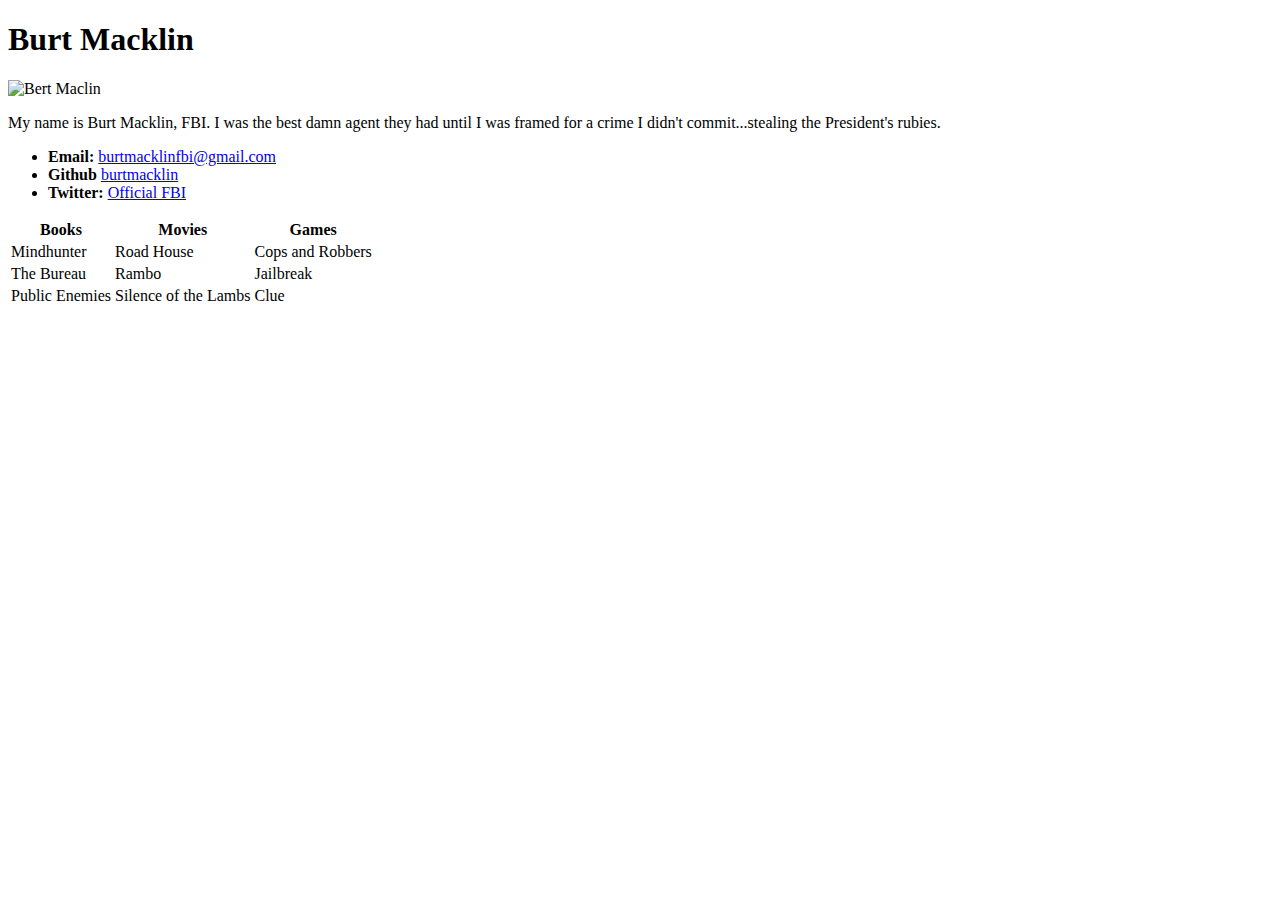
==== index.html @ 8ce60b50 "Create index.html" ====
<!DOCTYPE html>
<html lang="en-us">
<head>
  <meta charset="UTF-8">
  <title>Activity 1: Basic HTML Bio</title>
</head>

<body>

  <h1>Burt Macklin</h1>

  <img src="https://thehill.com/sites/default/files/styles/thumb_small_article/public/blogs/maklinburt05102017youtube.jpg?itok=LLLGOy46" alt="Bert Maclin">

  <p>My name is Burt Macklin, FBI. I was the best damn agent they had until I was framed 
    for a crime I didn't commit...stealing the President's rubies.
  </p>

  <ul>
    <li><b>Email: </b> <a href="#">burtmacklinfbi@gmail.com</a></li>
    <li><strong>Github </strong> <a href="#">burtmacklin</a></li>
    <li><strong>Twitter: </strong> <a href="#">Official FBI</a></li>
  </ul>

  <table>
    <tr>
      <th>Books</th>
      <th>Movies</th>
      <th>Games</th>
    </tr>
    <tr>
      <td>Mindhunter</td>
      <td>Road House</td>
      <td>Cops and Robbers</td>
    </tr>
    <tr>
      <td>The Bureau</td>
      <td>Rambo</td>
      <td>Jailbreak</td>
    </tr>
    <tr>
      <td>Public Enemies</td>
      <td>Silence of the Lambs</td>
      <td>Clue</td>
    </tr>
  </table>

  <br><br><br><br>
  
</body>

</html>
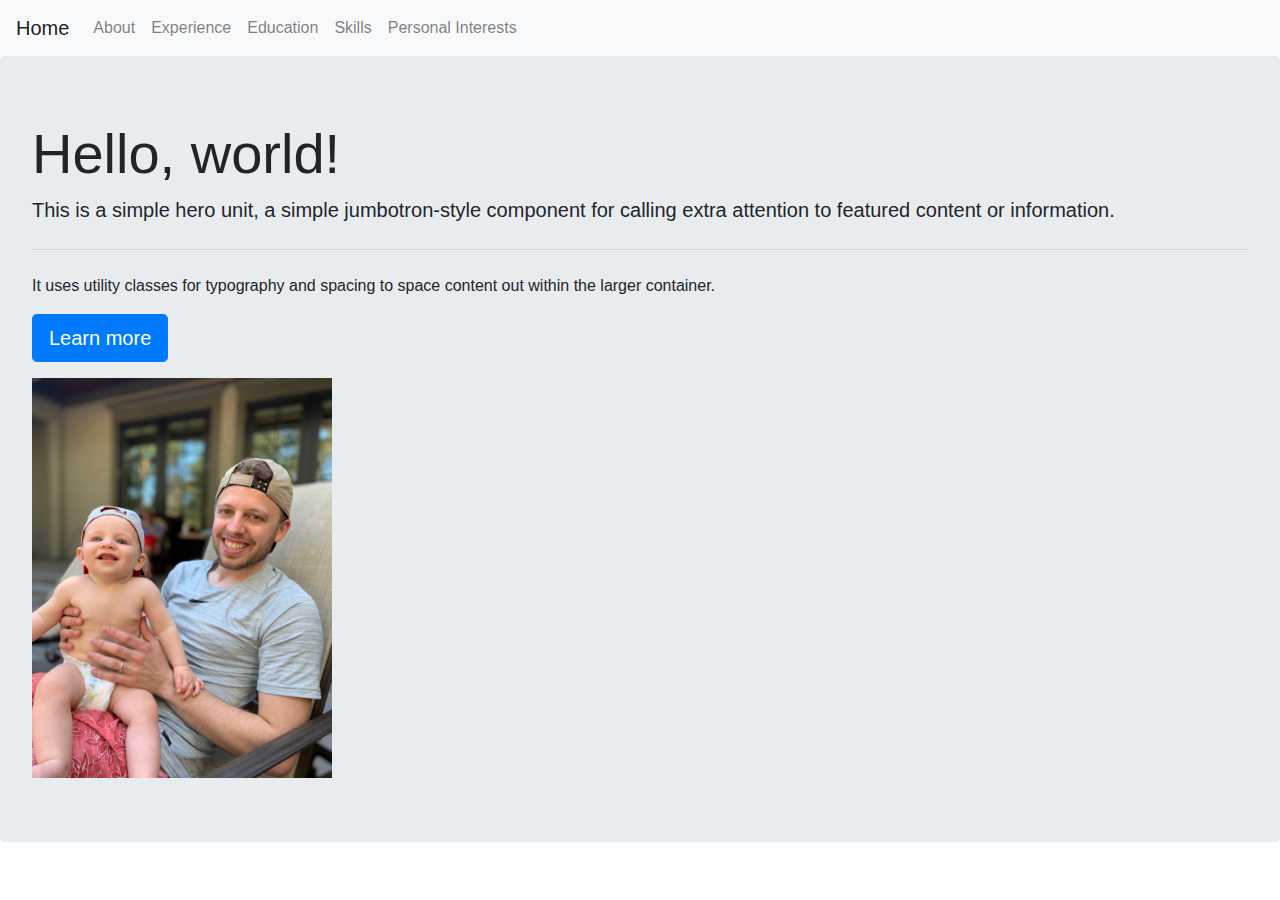
==== commit 2f11c7b1: "Init commit, structural" ====
--- a/index.html
+++ b/index.html
@@ -1,51 +1,57 @@
 <!DOCTYPE html>
-<html lang="en-us">
+<html lang="en">
 <head>
-  <meta charset="UTF-8">
-  <title>Activity 1: Basic HTML Bio</title>
+    <meta charset="UTF-8">
+    <meta name="viewport" content="width=device-width, initial-scale=1.0">
+    <title>Eric Lind</title>
+
+    <!-- Bootstrap CSS -->
+    <link rel="stylesheet" href="https://maxcdn.bootstrapcdn.com/bootstrap/4.0.0/css/bootstrap.min.css" integrity="sha384-Gn5384xqQ1aoWXA+058RXPxPg6fy4IWvTNh0E263XmFcJlSAwiGgFAW/dAiS6JXm" crossorigin="anonymous">
 </head>
+<body>
+    <nav class="navbar navbar-expand-lg navbar-light bg-light">
+        <a class="navbar-brand " href="index.html">Home</a>
+        <button class="navbar-toggler" type="button" data-toggle="collapse" data-target="#navbarNav" aria-controls="navbarNav" aria-expanded="false" aria-label="Toggle navigation">
+            <span class="navbar-toggler-icon"></span>
+        </button>
+        <div class="collapse navbar-collapse" id="navbarNav">
+            <ul class="navbar-nav">
+                <li class="nav-item">
+                    <a class="nav-link" id="about" href="templates/about.html">About</a>
+                </li>
+                <li class="nav-item">
+                    <a class="nav-link" id="experience" href="templates/experience.html">Experience</a>
+                </li>
+                <li class="nav-item">
+                    <a class="nav-link" id="education" href="templates/education.html">Education</a>
+                </li>
+                <li class="nav-item">
+                    <a class="nav-link" id="skills" href="templates/skills.html">Skills</a>
+                </li>
+                <li class="nav-item">
+                    <a class="nav-link" id="personal" href="templates/personal.html">Personal Interests</a>
+                </li>
+            </ul>
+        </div>
+    </nav>
+    
+    <div class="jumbotron">
+        <h1 class="display-4">Hello, world!</h1>
+        <p class="lead">This is a simple hero unit, a simple jumbotron-style component for calling extra attention to featured content or information.</p>
+        <hr class="my-4">
+        <p>It uses utility classes for typography and spacing to space content out within the larger container.</p>
+        <p class="lead">
+          <a class="btn btn-primary btn-lg" href="#" role="button">Learn more</a>
+        </p>
+        <img src="img/father_son_hats.jpeg" width=300 alt="Father Son Backwards Hats">
+    </div>
 
-<body>
+    <!-- Bootstrap JS -->
+    <script src="https://code.jquery.com/jquery-3.2.1.slim.min.js" integrity="sha384-KJ3o2DKtIkvYIK3UENzmM7KCkRr/rE9/Qpg6aAZGJwFDMVNA/GpGFF93hXpG5KkN" crossorigin="anonymous"></script>
+    <script src="https://cdnjs.cloudflare.com/ajax/libs/popper.js/1.12.9/umd/popper.min.js" integrity="sha384-ApNbgh9B+Y1QKtv3Rn7W3mgPxhU9K/ScQsAP7hUibX39j7fakFPskvXusvfa0b4Q" crossorigin="anonymous"></script>
+    <script src="https://maxcdn.bootstrapcdn.com/bootstrap/4.0.0/js/bootstrap.min.js" integrity="sha384-JZR6Spejh4U02d8jOt6vLEHfe/JQGiRRSQQxSfFWpi1MquVdAyjUar5+76PVCmYl" crossorigin="anonymous"></script>
 
-  <h1>Burt Macklin</h1>
-
-  <img src="https://thehill.com/sites/default/files/styles/thumb_small_article/public/blogs/maklinburt05102017youtube.jpg?itok=LLLGOy46" alt="Bert Maclin">
-
-  <p>My name is Burt Macklin, FBI. I was the best damn agent they had until I was framed 
-    for a crime I didn't commit...stealing the President's rubies.
-  </p>
-
-  <ul>
-    <li><b>Email: </b> <a href="#">burtmacklinfbi@gmail.com</a></li>
-    <li><strong>Github </strong> <a href="#">burtmacklin</a></li>
-    <li><strong>Twitter: </strong> <a href="#">Official FBI</a></li>
-  </ul>
-
-  <table>
-    <tr>
-      <th>Books</th>
-      <th>Movies</th>
-      <th>Games</th>
-    </tr>
-    <tr>
-      <td>Mindhunter</td>
-      <td>Road House</td>
-      <td>Cops and Robbers</td>
-    </tr>
-    <tr>
-      <td>The Bureau</td>
-      <td>Rambo</td>
-      <td>Jailbreak</td>
-    </tr>
-    <tr>
-      <td>Public Enemies</td>
-      <td>Silence of the Lambs</td>
-      <td>Clue</td>
-    </tr>
-  </table>
-
-  <br><br><br><br>
-  
+    <!-- Custom JS -->
+    <script src="js/script.js"></script>
 </body>
-
-</html>
+</html>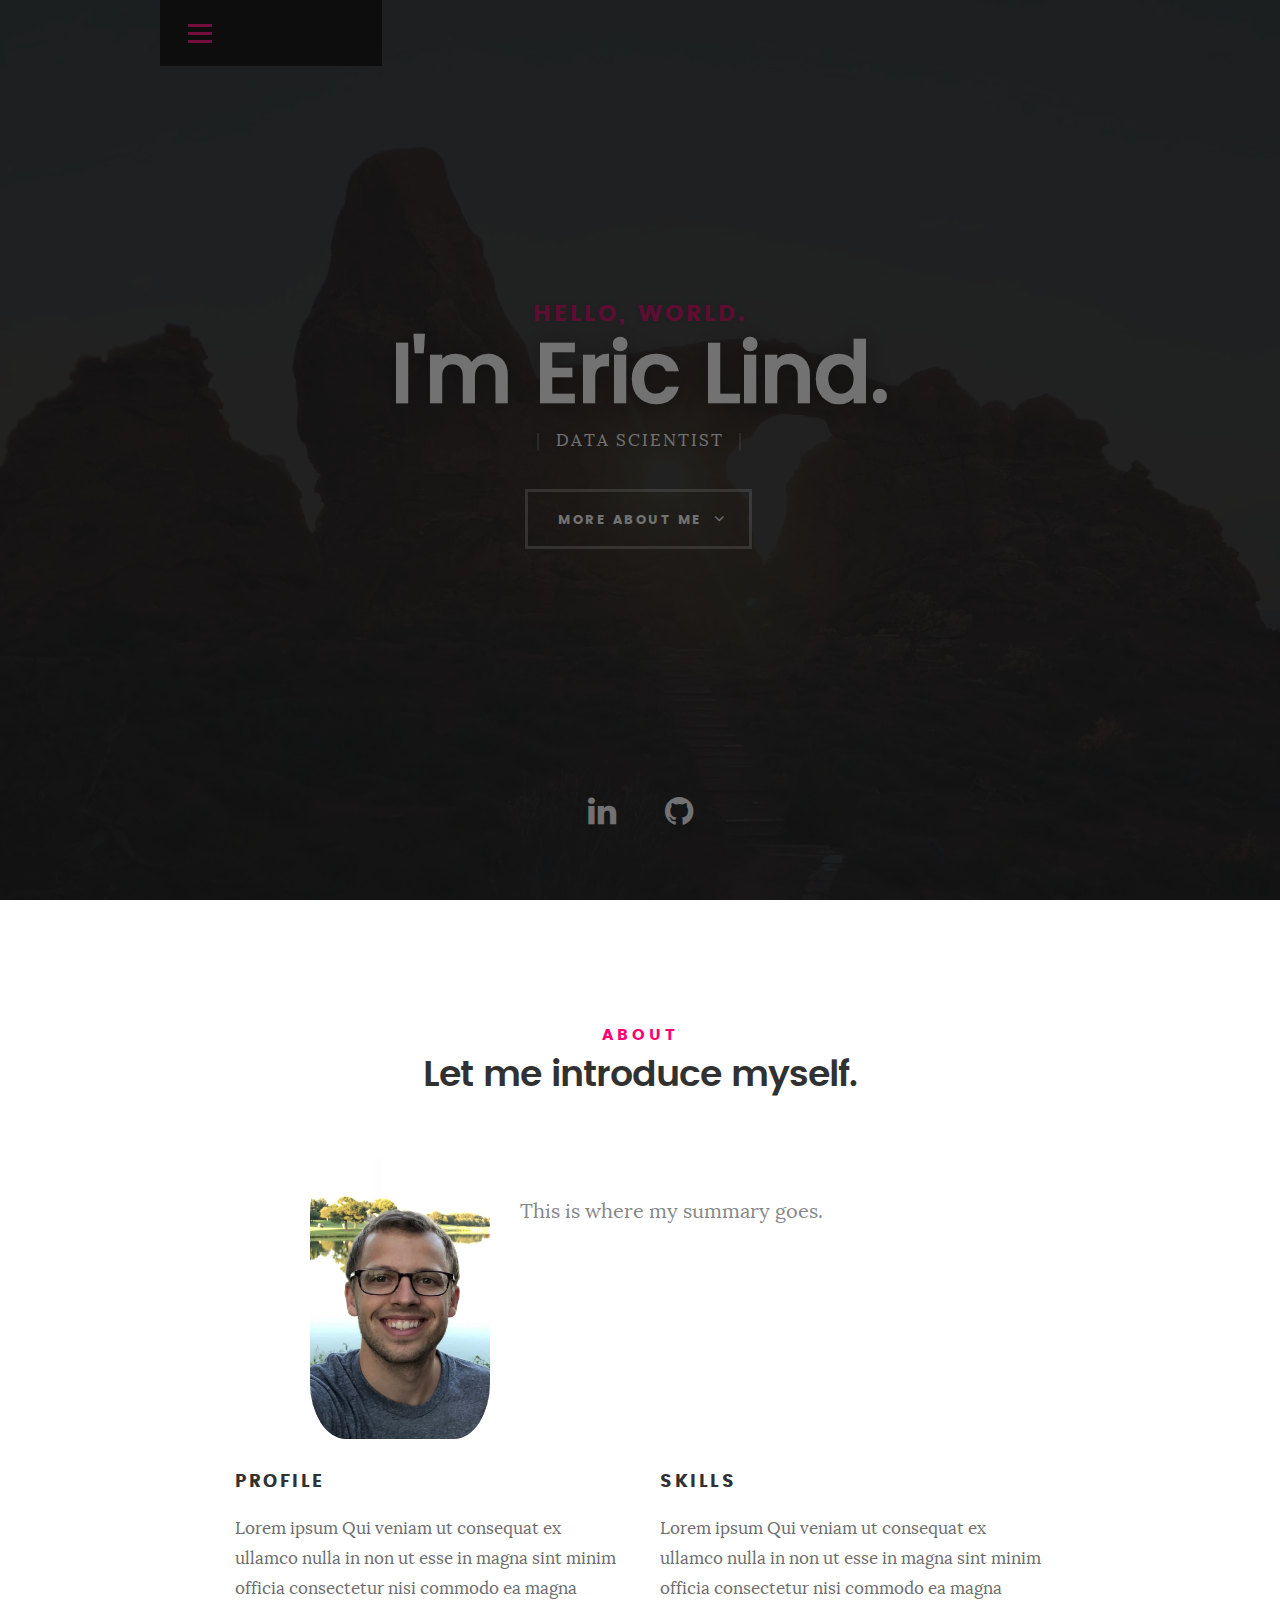
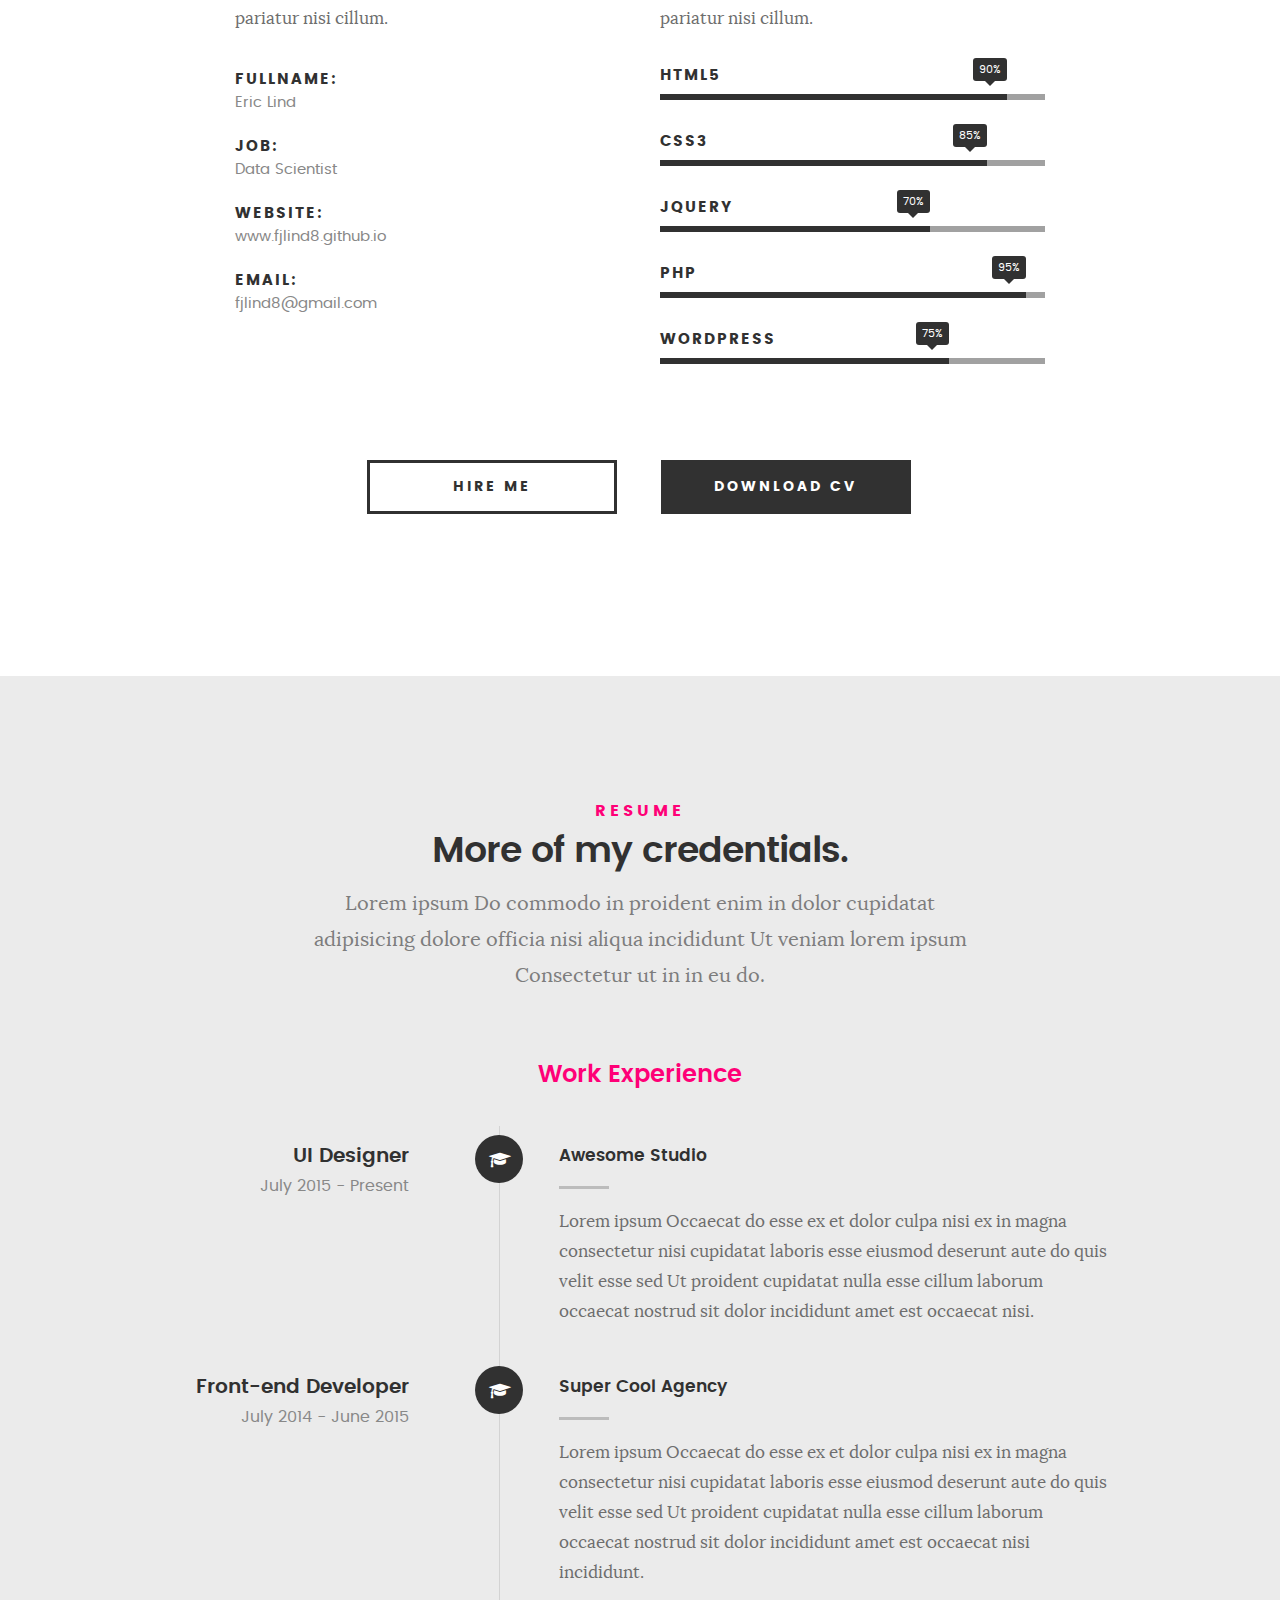
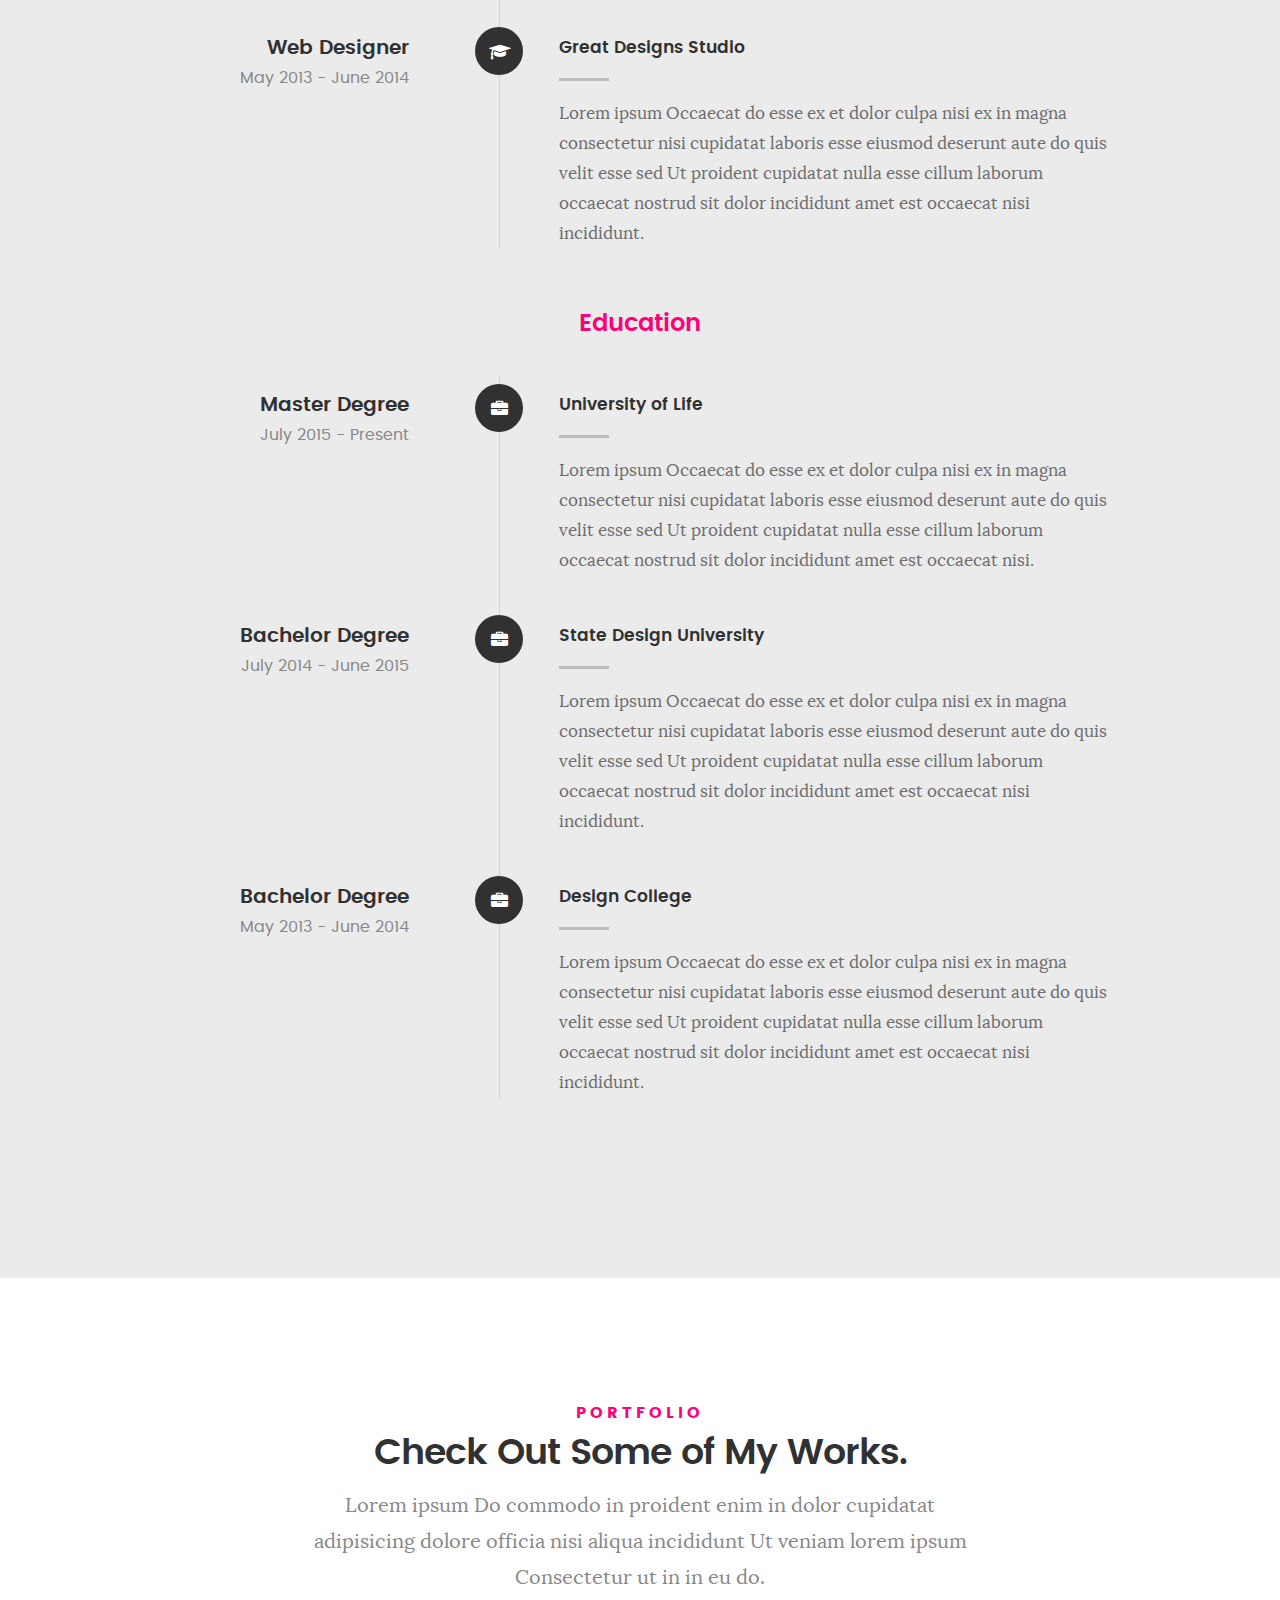
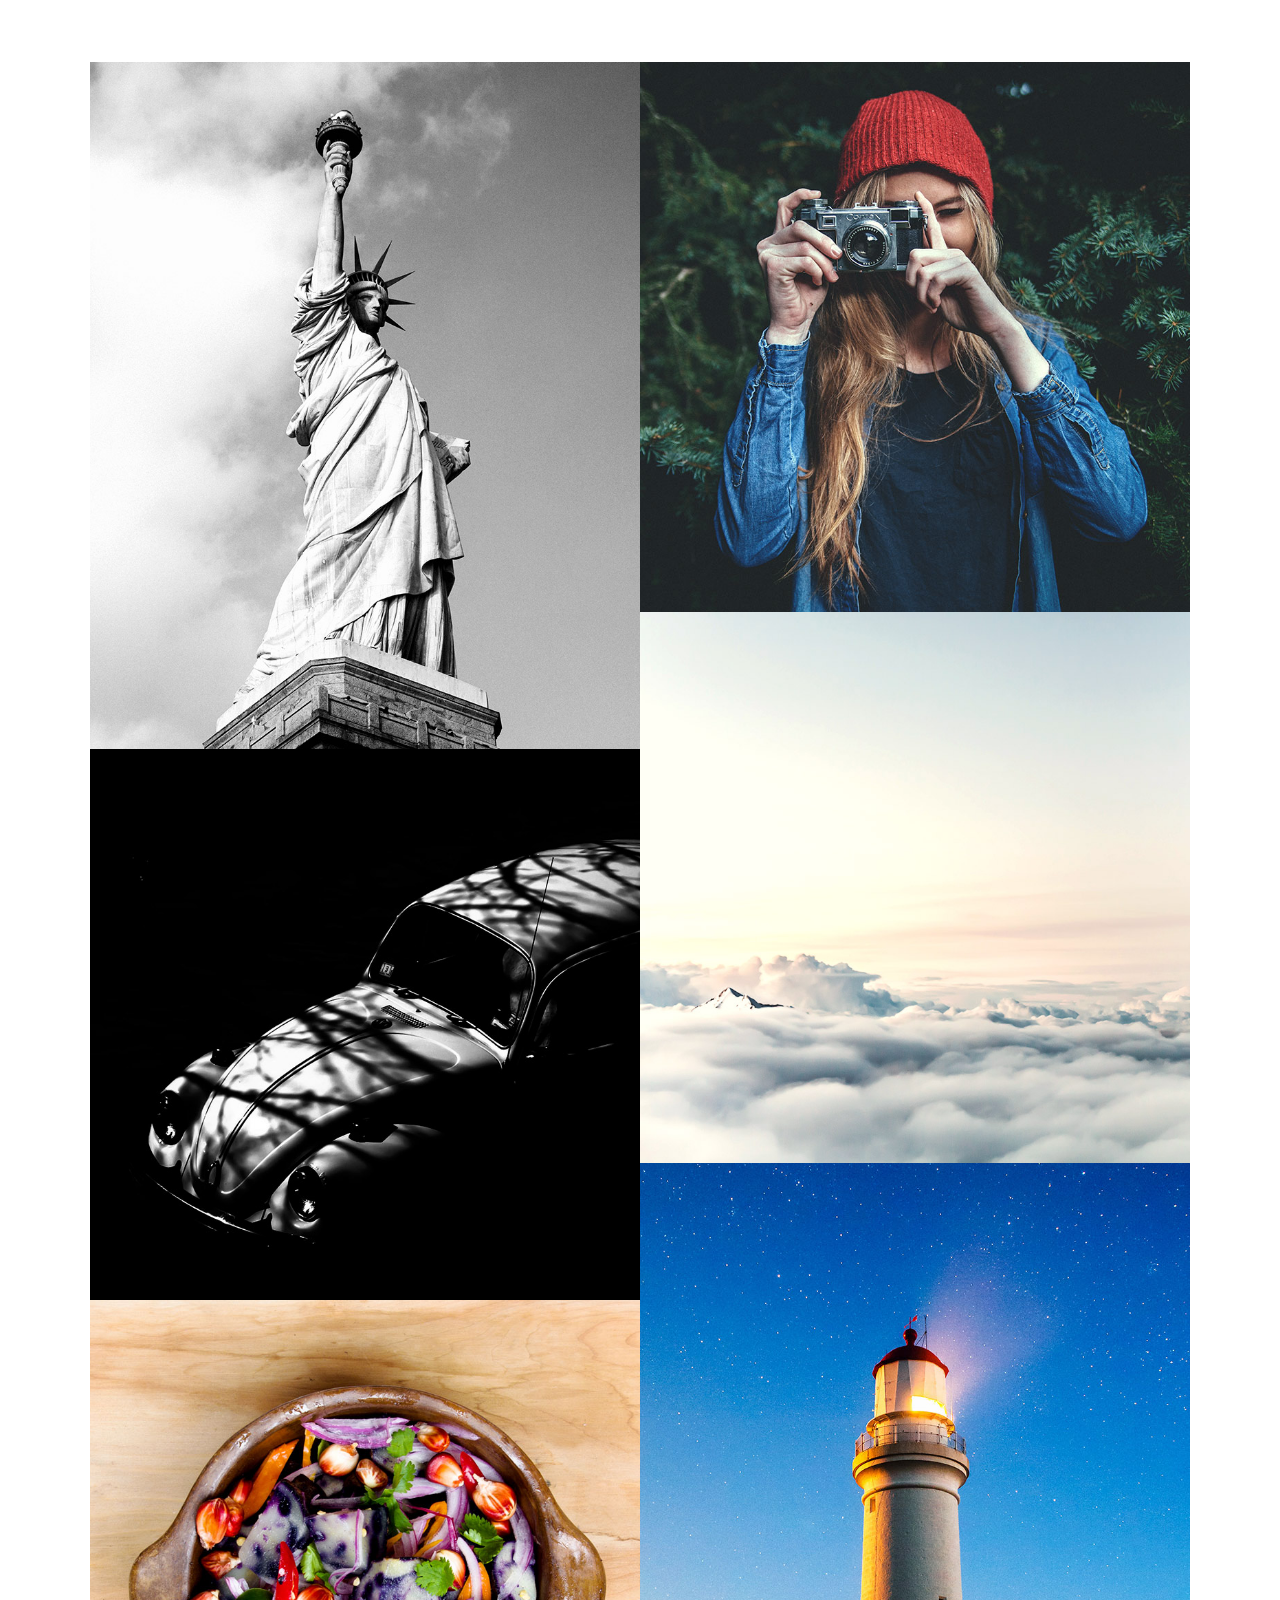
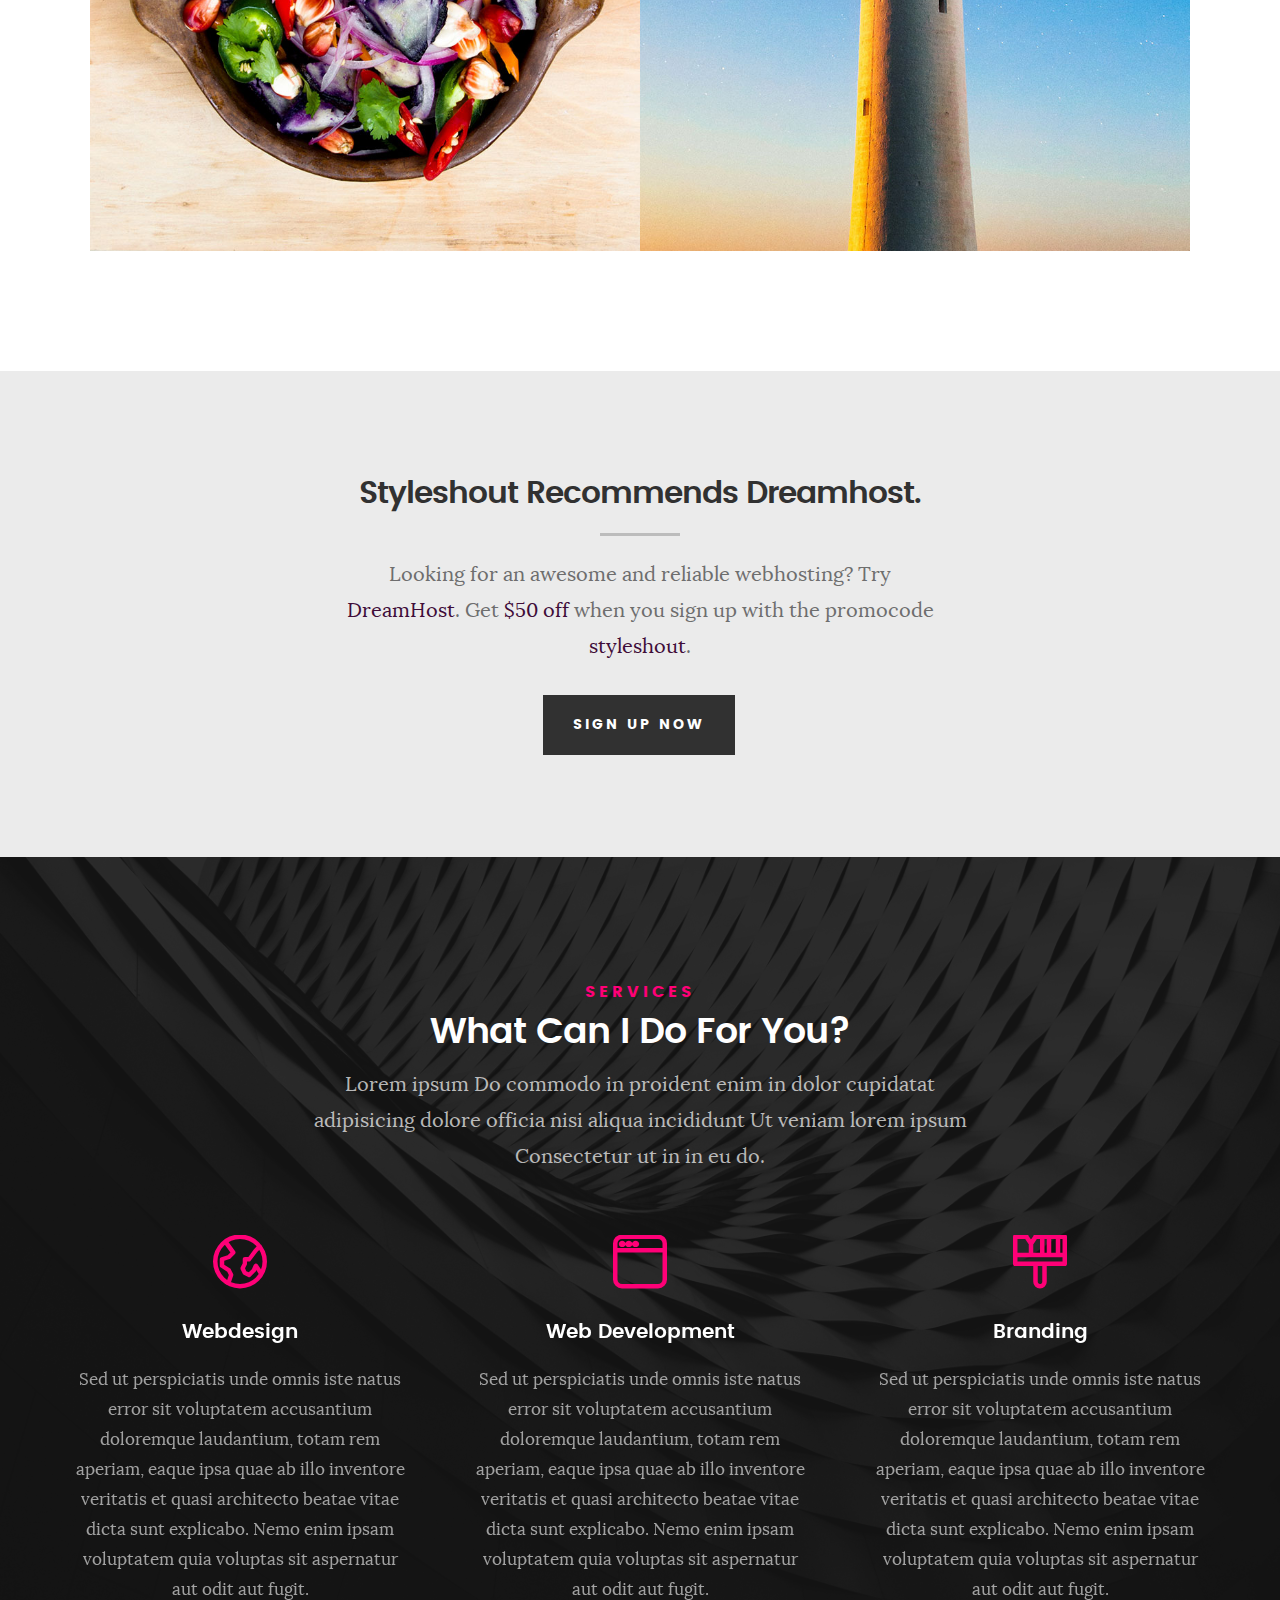
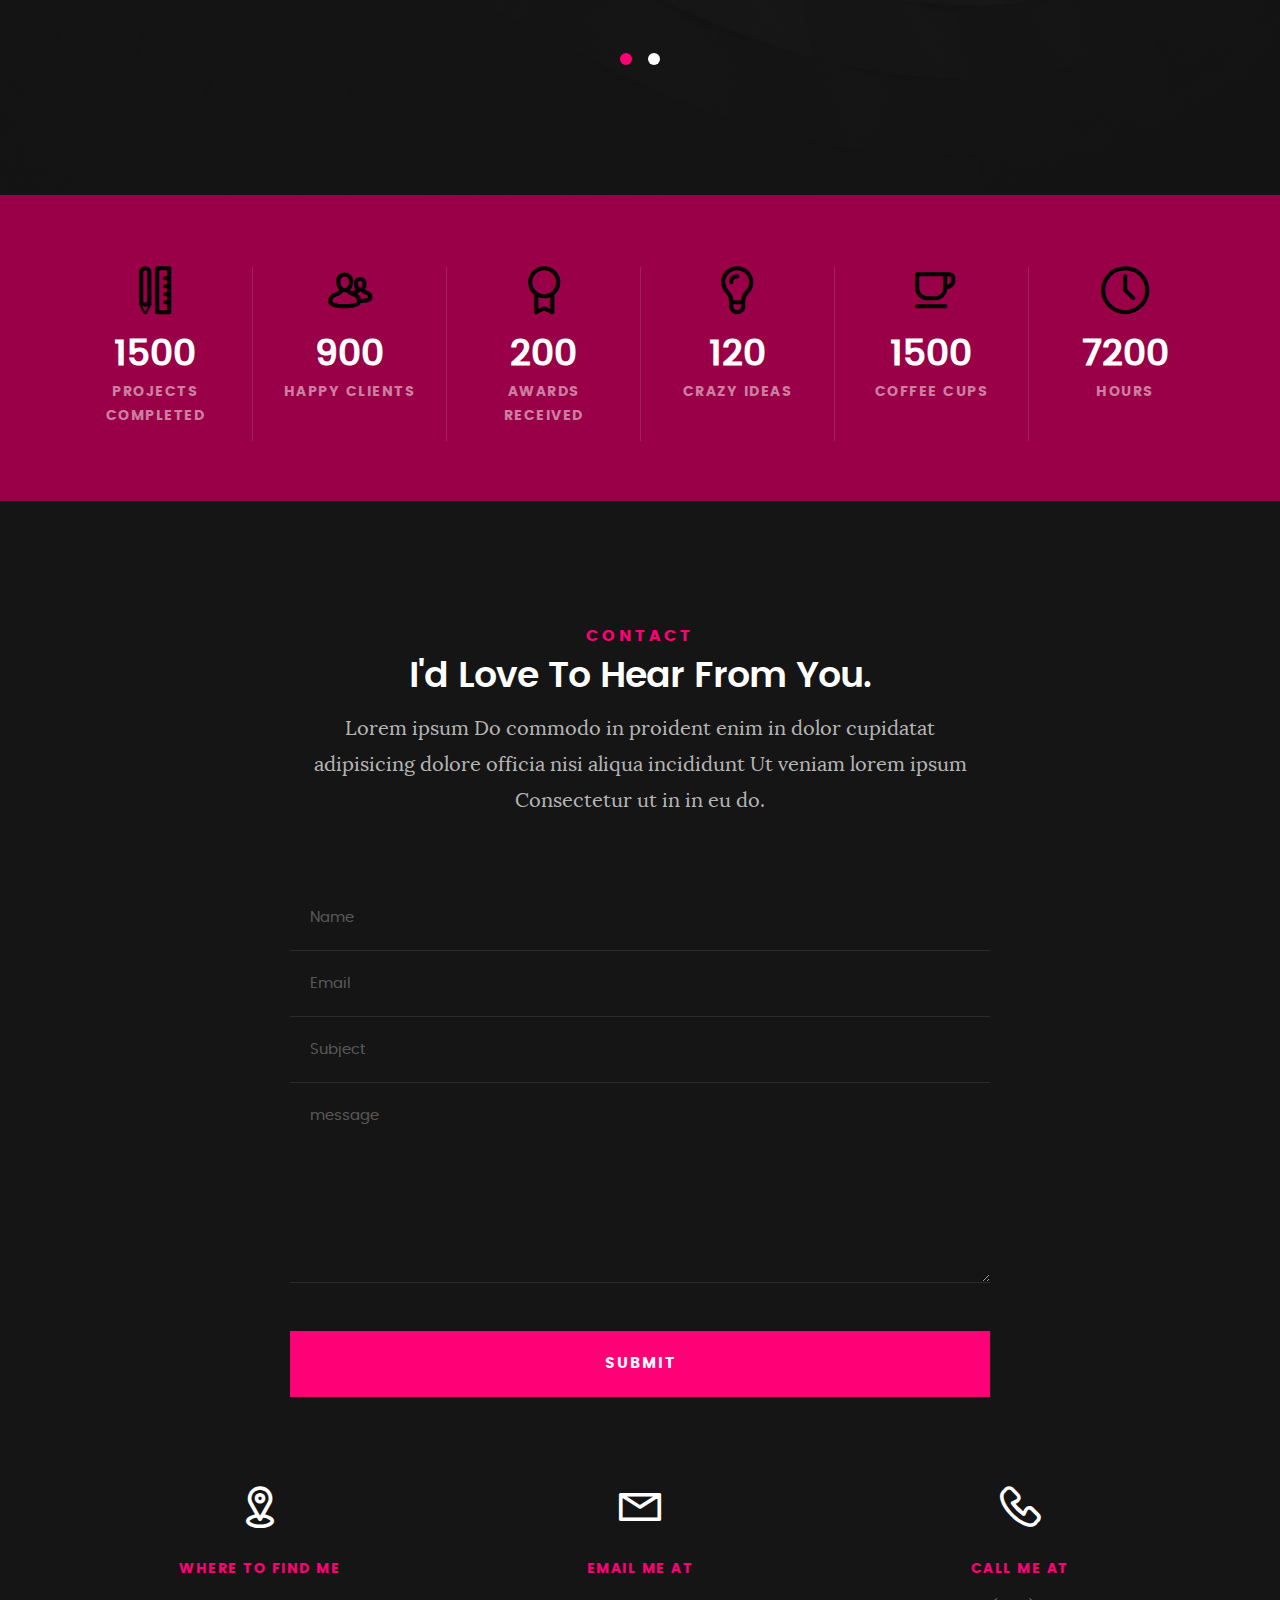
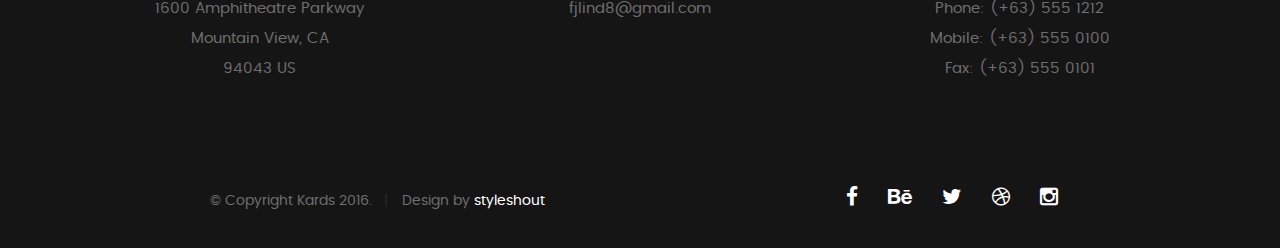
==== commit 40772067: "New formatting applied" ====
--- a/index.html
+++ b/index.html
@@ -1,57 +1,1018 @@
-<!DOCTYPE html>
-<html lang="en">
-<head>
-    <meta charset="UTF-8">
-    <meta name="viewport" content="width=device-width, initial-scale=1.0">
-    <title>Eric Lind</title>
-
-    <!-- Bootstrap CSS -->
-    <link rel="stylesheet" href="https://maxcdn.bootstrapcdn.com/bootstrap/4.0.0/css/bootstrap.min.css" integrity="sha384-Gn5384xqQ1aoWXA+058RXPxPg6fy4IWvTNh0E263XmFcJlSAwiGgFAW/dAiS6JXm" crossorigin="anonymous">
-</head>
-<body>
-    <nav class="navbar navbar-expand-lg navbar-light bg-light">
-        <a class="navbar-brand " href="index.html">Home</a>
-        <button class="navbar-toggler" type="button" data-toggle="collapse" data-target="#navbarNav" aria-controls="navbarNav" aria-expanded="false" aria-label="Toggle navigation">
-            <span class="navbar-toggler-icon"></span>
-        </button>
-        <div class="collapse navbar-collapse" id="navbarNav">
-            <ul class="navbar-nav">
-                <li class="nav-item">
-                    <a class="nav-link" id="about" href="templates/about.html">About</a>
-                </li>
-                <li class="nav-item">
-                    <a class="nav-link" id="experience" href="templates/experience.html">Experience</a>
-                </li>
-                <li class="nav-item">
-                    <a class="nav-link" id="education" href="templates/education.html">Education</a>
-                </li>
-                <li class="nav-item">
-                    <a class="nav-link" id="skills" href="templates/skills.html">Skills</a>
-                </li>
-                <li class="nav-item">
-                    <a class="nav-link" id="personal" href="templates/personal.html">Personal Interests</a>
-                </li>
-            </ul>
-        </div>
-    </nav>
-    
-    <div class="jumbotron">
-        <h1 class="display-4">Hello, world!</h1>
-        <p class="lead">This is a simple hero unit, a simple jumbotron-style component for calling extra attention to featured content or information.</p>
-        <hr class="my-4">
-        <p>It uses utility classes for typography and spacing to space content out within the larger container.</p>
-        <p class="lead">
-          <a class="btn btn-primary btn-lg" href="#" role="button">Learn more</a>
-        </p>
-        <img src="img/father_son_hats.jpeg" width=300 alt="Father Son Backwards Hats">
-    </div>
-
-    <!-- Bootstrap JS -->
-    <script src="https://code.jquery.com/jquery-3.2.1.slim.min.js" integrity="sha384-KJ3o2DKtIkvYIK3UENzmM7KCkRr/rE9/Qpg6aAZGJwFDMVNA/GpGFF93hXpG5KkN" crossorigin="anonymous"></script>
-    <script src="https://cdnjs.cloudflare.com/ajax/libs/popper.js/1.12.9/umd/popper.min.js" integrity="sha384-ApNbgh9B+Y1QKtv3Rn7W3mgPxhU9K/ScQsAP7hUibX39j7fakFPskvXusvfa0b4Q" crossorigin="anonymous"></script>
-    <script src="https://maxcdn.bootstrapcdn.com/bootstrap/4.0.0/js/bootstrap.min.js" integrity="sha384-JZR6Spejh4U02d8jOt6vLEHfe/JQGiRRSQQxSfFWpi1MquVdAyjUar5+76PVCmYl" crossorigin="anonymous"></script>
-
-    <!-- Custom JS -->
-    <script src="js/script.js"></script>
-</body>
+<!DOCTYPE html>
+<!--[if IE 8 ]><html class="no-js oldie ie8" lang="en"> <![endif]-->
+<!--[if IE 9 ]><html class="no-js oldie ie9" lang="en"> <![endif]-->
+<!--[if (gte IE 9)|!(IE)]><!--><html class="no-js" lang="en"> <!--<![endif]-->
+<head>
+
+   <!--- basic page needs
+   ================================================== -->
+   <meta charset="utf-8">
+	<title>Eric Lind</title>
+	<meta name="description" content="">  
+	<meta name="author" content="">
+
+   <!-- mobile specific metas
+   ================================================== -->
+	<meta name="viewport" content="width=device-width, initial-scale=1, maximum-scale=1">
+
+ 	<!-- CSS
+   ================================================== -->
+   <link rel="stylesheet" href="css/base.css">  
+   <link rel="stylesheet" href="css/main.css">
+   <link rel="stylesheet" href="css/vendor.css">     
+
+   <!-- script
+   ================================================== -->   
+	<script src="js/modernizr.js"></script>
+	<script src="js/pace.min.js"></script>
+
+   <!-- favicons
+	================================================== -->
+	<link rel="icon" type="image/png" href="favicon.png">
+
+</head>
+
+<body id="top">
+
+	<!-- header 
+   ================================================== -->
+   <header>   	
+   	<div class="row">
+
+   		<div class="top-bar">
+   			<a class="menu-toggle" href="#"><span>Menu</span></a>
+
+	   		<div class="logo">
+		         <a href="index.html"></a>
+		      </div>		      
+
+		   	<nav id="main-nav-wrap">
+					<ul class="main-navigation">
+						<li class="current"><a class="smoothscroll"  href="#intro" title="">Home</a></li>
+						<li><a class="smoothscroll"  href="#about" title="">About</a></li>
+						<li><a class="smoothscroll"  href="#resume" title="">Resume</a></li>
+						<li><a class="smoothscroll"  href="#portfolio" title="">Portfolio</a></li>
+						<li><a class="smoothscroll"  href="#services" title="">Services</a></li>					
+						<li><a class="smoothscroll"  href="#contact" title="">Contact</a></li>	
+						<li><a href="styles.html" title="">Style Demo</a></li>				
+					</ul>
+				</nav>    		
+   		</div> <!-- /top-bar --> 
+   		
+   	</div> <!-- /row --> 		
+   </header> <!-- /header -->
+
+	<!-- intro section
+   ================================================== -->
+   <section id="intro">   
+
+   	<div class="intro-overlay"></div>	
+
+   	<div class="intro-content">
+   		<div class="row">
+
+   			<div class="col-twelve">
+
+	   			<h5>Hello, World.</h5>
+	   			<h1>I'm Eric Lind.</h1>
+
+	   			<p class="intro-position">
+					<span>Data Scientist</span> 
+	   			</p>
+
+	   			<a class="button stroke smoothscroll" href="#about" title="">More About Me</a>
+
+	   		</div>  
+   			
+   		</div>   		 		
+   	</div> <!-- /intro-content --> 
+
+   	<ul class="intro-social">        
+         <li><a href="https://www.linkedin.com/in/eric-lind-44849947/"><i class="fa fa-linkedin"></i></a></li>
+         <li><a href="https://github.com/fjlind8"><i class="fa fa-github"></i></a></li>
+      </ul> <!-- /intro-social -->      	
+
+   </section> <!-- /intro -->
+
+
+   <!-- about section
+   ================================================== -->
+   <section id="about">  
+
+   	<div class="row section-intro">
+   		<div class="col-twelve">
+
+   			<h5>About</h5>
+   			<h1>Let me introduce myself.</h1>
+
+   			<div class="intro-info">
+
+   				<img src="images/profile-pic.jpg" alt="Profile Picture">
+
+   				<p class="lead"><br>This is where my summary goes.</p>
+   			</div>   			
+
+   		</div>   		
+   	</div> <!-- /section-intro -->
+
+   	<div class="row about-content">
+
+   		<div class="col-six tab-full">
+
+   			<h3>Profile</h3>
+   			<p>Lorem ipsum Qui veniam ut consequat ex ullamco nulla in non ut esse in magna sint minim officia consectetur nisi commodo ea magna pariatur nisi cillum.</p>
+
+   			<ul class="info-list">
+   				<li>
+   					<strong>Fullname:</strong>
+   					<span>Eric Lind</span>
+   				</li>
+   				<li>
+   					<strong>Job:</strong>
+   					<span>Data Scientist</span>
+   				</li>
+   				<li>
+   					<strong>Website:</strong>
+   					<span>www.fjlind8.github.io</span>
+   				</li>
+   				<li>
+   					<strong>Email:</strong>
+   					<span>fjlind8@gmail.com</span>
+   				</li>
+
+   			</ul> <!-- /info-list -->
+
+   		</div>
+
+   		<div class="col-six tab-full">
+
+   			<h3>Skills</h3>
+   			<p>Lorem ipsum Qui veniam ut consequat ex ullamco nulla in non ut esse in magna sint minim officia consectetur nisi commodo ea magna pariatur nisi cillum.</p>
+
+				<ul class="skill-bars">
+				   <li>
+				   	<div class="progress percent90"><span>90%</span></div>
+				   	<strong>HTML5</strong>
+				   </li>
+				   <li>
+				   	<div class="progress percent85"><span>85%</span></div>
+				   	<strong>CSS3</strong>
+				   </li>
+				   <li>
+				   	<div class="progress percent70"><span>70%</span></div>
+				   	<strong>JQuery</strong>
+				   </li>
+				   <li>
+				   	<div class="progress percent95"><span>95%</span></div>
+				   	<strong>PHP</strong>
+				   </li>
+				   <li>
+
+				   	<div class="progress percent75"><span>75%</span></div>
+				   	<strong>Wordpress</strong>
+				   </li>
+      
+				</ul> <!-- /skill-bars -->		
+
+   		</div>
+
+   	</div>
+
+   	<div class="row button-section">
+   		<div class="col-twelve">
+   			<a href="#contact" title="Hire Me" class="button stroke smoothscroll">Hire Me</a>
+   			<a href="#" title="Download CV" class="button button-primary">Download CV</a>
+   		</div>   		
+   	</div>
+
+   </section> <!-- /process-->    
+
+
+   <!-- resume Section
+   ================================================== -->
+	<section id="resume" class="grey-section">
+
+		<div class="row section-intro">
+   		<div class="col-twelve">
+
+   			<h5>Resume</h5>
+   			<h1>More of my credentials.</h1>
+
+   			<p class="lead">Lorem ipsum Do commodo in proident enim in dolor cupidatat adipisicing dolore officia nisi aliqua incididunt Ut veniam lorem ipsum Consectetur ut in in eu do.</p>
+
+   		</div>   		
+   	</div> <!-- /section-intro--> 
+
+   	<div class="row resume-timeline">
+
+   		<div class="col-twelve resume-header">
+
+   			<h2>Work Experience</h2>
+
+   		</div> <!-- /resume-header -->
+
+   		<div class="col-twelve">
+
+   			<div class="timeline-wrap">
+
+   				<div class="timeline-block">
+
+	   				<div class="timeline-ico">
+	   					<i class="fa fa-graduation-cap"></i>
+	   				</div>
+
+	   				<div class="timeline-header">
+	   					<h3>UI Designer</h3>
+	   					<p>July 2015 - Present</p>
+	   				</div>
+
+	   				<div class="timeline-content">
+	   					<h4>Awesome Studio</h4>
+	   					<p>Lorem ipsum Occaecat do esse ex et dolor culpa nisi ex in magna consectetur nisi cupidatat laboris esse eiusmod deserunt aute do quis velit esse sed Ut proident cupidatat nulla esse cillum laborum occaecat nostrud sit dolor incididunt amet est occaecat nisi.</p>
+	   				</div>
+
+	   			</div> <!-- /timeline-block -->
+
+	   			<div class="timeline-block">
+
+	   				<div class="timeline-ico">
+	   					<i class="fa fa-graduation-cap"></i>
+	   				</div>
+
+	   				<div class="timeline-header">
+	   					<h3>Front-end Developer</h3>
+	   					<p>July 2014 - June 2015</p>
+	   				</div>
+
+	   				<div class="timeline-content">
+	   					<h4>Super Cool Agency</h4>
+	   					<p>Lorem ipsum Occaecat do esse ex et dolor culpa nisi ex in magna consectetur nisi cupidatat laboris esse eiusmod deserunt aute do quis velit esse sed Ut proident cupidatat nulla esse cillum laborum occaecat nostrud sit dolor incididunt amet est occaecat nisi incididunt.</p>
+	   				</div>
+
+	   			</div> <!-- /timeline-block -->
+
+	   			<div class="timeline-block">
+
+	   				<div class="timeline-ico">
+	   					<i class="fa fa-graduation-cap"></i>
+	   				</div>
+
+	   				<div class="timeline-header">
+	   					<h3>Web Designer</h3>
+	   					<p>May 2013 - June 2014</p>
+	   				</div>
+
+	   				<div class="timeline-content">
+	   					<h4>Great Designs Studio</h4>
+	   					<p>Lorem ipsum Occaecat do esse ex et dolor culpa nisi ex in magna consectetur nisi cupidatat laboris esse eiusmod deserunt aute do quis velit esse sed Ut proident cupidatat nulla esse cillum laborum occaecat nostrud sit dolor incididunt amet est occaecat nisi incididunt.</p>
+	   				</div>
+
+	   			</div> <!-- /timeline-block -->
+
+   			</div> <!-- /timeline-wrap -->   			
+
+   		</div> <!-- /col-twelve -->
+   		
+   	</div> <!-- /resume-timeline -->
+   	
+   	<div class="row resume-timeline">
+
+   		<div class="col-twelve resume-header">
+
+   			<h2>Education</h2>
+
+   		</div> <!-- /resume-header -->
+
+   		<div class="col-twelve">
+
+   			<div class="timeline-wrap">
+
+   				<div class="timeline-block">
+
+	   				<div class="timeline-ico">
+	   					<i class="fa fa-briefcase"></i>
+	   				</div>
+
+	   				<div class="timeline-header">
+	   					<h3>Master Degree</h3>
+	   					<p>July 2015 - Present</p>
+	   				</div>
+
+	   				<div class="timeline-content">
+	   					<h4>University of Life</h4>
+	   					<p>Lorem ipsum Occaecat do esse ex et dolor culpa nisi ex in magna consectetur nisi cupidatat laboris esse eiusmod deserunt aute do quis velit esse sed Ut proident cupidatat nulla esse cillum laborum occaecat nostrud sit dolor incididunt amet est occaecat nisi.</p>
+	   				</div>
+
+	   			</div> <!-- /timeline-block -->
+
+	   			<div class="timeline-block">
+
+	   				<div class="timeline-ico">
+	   					<i class="fa fa-briefcase"></i>
+	   				</div>
+
+	   				<div class="timeline-header">
+	   					<h3>Bachelor Degree</h3>
+	   					<p>July 2014 - June 2015</p>
+	   				</div>
+
+	   				<div class="timeline-content">
+	   					<h4>State Design University</h4>
+	   					<p>Lorem ipsum Occaecat do esse ex et dolor culpa nisi ex in magna consectetur nisi cupidatat laboris esse eiusmod deserunt aute do quis velit esse sed Ut proident cupidatat nulla esse cillum laborum occaecat nostrud sit dolor incididunt amet est occaecat nisi incididunt.</p>
+	   				</div>
+
+	   			</div> <!-- /timeline-block -->
+
+	   			<div class="timeline-block">
+
+	   				<div class="timeline-ico">
+	   					<i class="fa fa-briefcase"></i>
+	   				</div>
+
+	   				<div class="timeline-header">
+	   					<h3>Bachelor Degree</h3>
+	   					<p>May 2013 - June 2014</p>
+	   				</div>
+
+	   				<div class="timeline-content">
+	   					<h4>Design College</h4>
+	   					<p>Lorem ipsum Occaecat do esse ex et dolor culpa nisi ex in magna consectetur nisi cupidatat laboris esse eiusmod deserunt aute do quis velit esse sed Ut proident cupidatat nulla esse cillum laborum occaecat nostrud sit dolor incididunt amet est occaecat nisi incididunt.</p>
+	   				</div>
+
+	   			</div> <!-- /timeline-block -->
+
+   			</div> <!-- /timeline-wrap -->   			
+
+   		</div> <!-- /col-twelve -->
+   		
+   	</div> <!-- /resume-timeline -->
+		
+	</section> <!-- /features -->
+
+
+	<!-- Portfolio Section
+   ================================================== -->
+	<section id="portfolio">
+
+		<div class="row section-intro">
+   		<div class="col-twelve">
+
+   			<h5>Portfolio</h5>
+   			<h1>Check Out Some of My Works.</h1>
+
+   			<p class="lead">Lorem ipsum Do commodo in proident enim in dolor cupidatat adipisicing dolore officia nisi aliqua incididunt Ut veniam lorem ipsum Consectetur ut in in eu do.</p>
+
+   		</div>   		
+   	</div> <!-- /section-intro--> 
+
+   	<div class="row portfolio-content">
+
+   		<div class="col-twelve">
+
+   			<!-- portfolio-wrapper -->
+	         <div id="folio-wrapper" class="block-1-2 block-mob-full stack">
+
+	         	<div class="bgrid folio-item">
+	               <div class="item-wrap">
+	               	<img src="images/portfolio/liberty.jpg" alt="Liberty">
+	                  <a href="#modal-01" class="overlay">	                  	           
+	                     <div class="folio-item-table">
+	                     	<div class="folio-item-cell">
+		     					       <h3 class="folio-title">Liberty</h3>	     					    
+		     					    	 <span class="folio-types">
+		     					       	  Graphic Design
+		     					       </span>
+		     					   </div>	                      	
+	                     </div>                    
+	                  </a>
+	               </div>	               
+	        		</div> <!-- /folio-item -->
+
+	        		<div class="bgrid folio-item">
+	               <div class="item-wrap">
+	               	<img src="images/portfolio/shutterbug.jpg" alt="Shutterbug">
+	               	<a href="#modal-02" class="overlay">              		                  
+	                     <div class="folio-item-table">
+	                     	<div class="folio-item-cell">
+	                     		<h3 class="folio-title">Shutterbug</h3>	     					    
+		     					    	<span class="folio-types">
+		     					       	  Web Design
+		     					      </span>		     		
+		     					   </div> 	                      	
+	                     </div>                    
+	                  </a>
+	               </div>
+	        		</div> <!-- /folio-item -->
+
+	            <div class="bgrid folio-item">
+	               <div class="item-wrap">
+	               	<img src="images/portfolio/clouds.jpg"alt="Clouds">
+	                  <a href="#modal-03" class="overlay">             		                  
+	                     <div class="folio-item-table">
+	                     	<div class="folio-item-cell">
+	                     		<h3 class="folio-title">Clouds</h3>	     					    
+		     					    	<span class="folio-types">
+		     					       	  Web Design
+		     					      </span>		     		
+		     					   </div> 	                      	
+	                     </div>                    
+	                  </a>
+	               </div>
+	        		</div> <!-- /folio-item -->
+
+	            <div class="bgrid folio-item">
+	               <div class="item-wrap">
+	               	<img src="images/portfolio/beetle.jpg" alt="Beetle">
+	                  <a href="#modal-04" class="overlay">                  	                 
+	                     <div class="folio-item-table">
+	                     	<div class="folio-item-cell">
+	                     		<h3 class="folio-title">Beetle</h3>	     					    
+		     					    	<span class="folio-types">
+		     					       	  Branding
+		     					      </span>		     		
+		     					   </div>  	                      	
+	                     </div>                    
+	                  </a>
+	               </div>
+	        		</div> <!-- /folio-item -->     
+
+	        		<div class="bgrid folio-item">
+	               <div class="item-wrap">
+	               	<img src="images/portfolio/lighthouse.jpg" alt="Lighthouse">
+	                  <a href="#modal-05" class="overlay">             		                  
+	                     <div class="folio-item-table">
+	                     	<div class="folio-item-cell">
+	                     		<h3 class="folio-title">Lighthouse</h3>	     					    
+		     					    	<span class="folio-types">
+		     					       	  Web Development
+		     					      </span>		     		
+		     					   </div> 	                      	
+	                     </div>                    
+	                  </a>
+	               </div>
+	        		</div> <!-- /folio-item -->
+
+	            <div class="bgrid folio-item">
+	               <div class="item-wrap">
+	               	<img src="images/portfolio/salad.jpg" alt="Salad">
+	                  <a href="#modal-06" class="overlay">
+	                     <div class="folio-item-table">
+	                     	<div class="folio-item-cell">
+	                     		<h3 class="folio-title">Salad</h3>	     					    
+		     					    	<span class="folio-types">
+		     					       	  Branding
+		     					      </span>		     		
+		     					   </div>	                      	
+	                     </div>                    
+	                  </a>
+	               </div>
+	        		</div> <!-- /folio-item -->   
+
+	            <!-- modal popups - begin
+	            ============================================================= -->
+	            <div id="modal-01" class="popup-modal slider mfp-hide">	
+
+				     	<div class="media">
+				     		<img src="images/portfolio/modals/m-liberty.jpg" alt="" />
+				     	</div>      	
+
+					   <div class="description-box">
+					      <h4>Liberty</h4>		      
+					      <p>Proin gravida nibh vel velit auctor aliquet. Aenean sollicitudin, lorem quis bibendum auctor, nisi elit consequat ipsum, nec sagittis sem nibh id elit.</p>
+
+					      <div class="categories">Web Development</div>			               
+					   </div>
+
+			         <div class="link-box">
+			            <a href="http://www.behance.net">Details</a>
+					      <a href="#" class="popup-modal-dismiss">Close</a>
+			         </div>		      
+
+				   </div> <!-- /modal-01 -->
+
+				   <div id="modal-02" class="popup-modal slider mfp-hide">	
+
+				     	<div class="media">
+				     		<img src="images/portfolio/modals/m-shutterbug.jpg" alt="" />
+				     	</div>      	
+
+					   <div class="description-box">
+					      <h4>Shutterbug</h4>		      
+					      <p>Proin gravida nibh vel velit auctor aliquet. Aenean sollicitudin, lorem quis bibendum auctor, nisi elit consequat ipsum, nec sagittis sem nibh id elit.</p>
+
+					      <div class="categories">Web Design</div>			               
+					   </div>
+
+			         <div class="link-box">
+			            <a href="http://www.behance.net">Details</a>
+					      <a href="#" class="popup-modal-dismiss">Close</a>
+			         </div>		      
+
+				   </div> <!-- /modal-02 -->
+
+				   <div id="modal-03" class="popup-modal slider mfp-hide">	
+
+				     	<div class="media">
+				     		<img src="images/portfolio/modals/m-clouds.jpg" alt="" />
+				     	</div>      	
+
+					   <div class="description-box">
+					      <h4>Clouds</h4>		      
+					      <p>Proin gravida nibh vel velit auctor aliquet. Aenean sollicitudin, lorem quis bibendum auctor, nisi elit consequat ipsum, nec sagittis sem nibh id elit.</p>
+
+					      <div class="categories">Web Design</div>			               
+					   </div>
+
+			         <div class="link-box">
+			            <a href="http://www.behance.net">Details</a>
+					      <a href="#" class="popup-modal-dismiss">Close</a>
+			         </div>		      
+
+				   </div> <!-- /modal-03 -->
+
+				   <div id="modal-04" class="popup-modal slider mfp-hide">	
+
+				     	<div class="media">
+				     		<img src="images/portfolio/modals/m-beetle.jpg" alt="" />
+				     	</div>      	
+
+					   <div class="description-box">
+					      <h4>Beetle</h4>		      
+					      <p>Proin gravida nibh vel velit auctor aliquet. Aenean sollicitudin, lorem quis bibendum auctor, nisi elit consequat ipsum, nec sagittis sem nibh id elit.</p>
+
+					      <div class="categories">Branding</div>			               
+					   </div>
+
+			         <div class="link-box">
+			            <a href="http://www.behance.net">Details</a>
+					      <a href="#" class="popup-modal-dismiss">Close</a>
+			         </div>		      
+
+				   </div> <!-- /modal-04 -->
+
+				   <div id="modal-05" class="popup-modal slider mfp-hide">	
+
+				     	<div class="media">
+				     		<img src="images/portfolio/modals/m-lighthouse.jpg" alt="" />
+				     	</div>      	
+
+					   <div class="description-box">
+					      <h4>Lighthouse</h4>		      
+					      <p>Proin gravida nibh vel velit auctor aliquet. Aenean sollicitudin, lorem quis bibendum auctor, nisi elit consequat ipsum, nec sagittis sem nibh id elit.</p>
+
+					      <div class="categories">Web Development</div>			               
+					   </div>
+
+			         <div class="link-box">
+			            <a href="http://www.behance.net">Details</a>
+					      <a href="#" class="popup-modal-dismiss">Close</a>
+			         </div>		      
+
+				   </div> <!-- /modal-05 -->
+
+				   <div id="modal-06" class="popup-modal slider mfp-hide">	
+
+				     	<div class="media">
+				     		<img src="images/portfolio/modals/m-salad.jpg" alt="" />
+				     	</div>      	
+
+					   <div class="description-box">
+					      <h4>Salad</h4>		      
+					      <p>Proin gravida nibh vel velit auctor aliquet. Aenean sollicitudin, lorem quis bibendum auctor, nisi elit consequat ipsum, nec sagittis sem nibh id elit.</p>
+
+					      <div class="categories">Branding</div>			               
+					   </div>
+
+			         <div class="link-box">
+			            <a href="http://www.behance.net">Details</a>
+					      <a href="#" class="popup-modal-dismiss">Close</a>
+			         </div>		      
+
+				   </div> <!-- /modal-06 -->
+
+
+				   <!-- modal popups - end
+	            ============================================================= -->
+
+	         </div> <!-- /portfolio-wrapper --> 
+
+   		</div>  <!-- /twelve -->   
+
+   	</div> <!-- /portfolio-content --> 
+		
+	</section> <!-- /portfolio --> 
+
+
+	<!-- CTA Section
+   ================================================== -->
+	<section id="cta" class="grey-section">
+
+   	<div class="row cta-content">
+
+   		<div class="col-twelve section-ads">  
+
+	     		<h2 class="h01"><a href="http://www.dreamhost.com/r.cgi?287326|STYLESHOUT">Styleshout Recommends Dreamhost.</a></h2>
+
+		      <p class="lead">
+		      Looking for an awesome and reliable webhosting? Try <a href="http://www.dreamhost.com/r.cgi?287326|STYLESHOUT"><span>DreamHost</span></a>.
+				Get <span>$50 off</span> when you sign up with the promocode <span>styleshout</span>. 
+				<!-- Simply type	the promocode in the box labeled “Promo Code” when placing your order. -->	
+				</p>
+
+				<div class="action">
+			      <a class="button button-primary large" href="http://www.dreamhost.com/r.cgi?287326|STYLESHOUT">Sign Up Now</a>
+		      </div>		     	
+
+   		</div>
+
+   	</div> <!-- /cta-content -->
+
+   </section> <!-- /cta --> 
+
+	
+	<!-- services Section
+   ================================================== -->
+	<section id="services">
+
+		<div class="overlay"></div>
+
+		<div class="row section-intro">
+   		<div class="col-twelve">
+
+   			<h5>Services</h5>
+   			<h1>What Can I Do For You?</h1>
+
+   			<p class="lead">Lorem ipsum Do commodo in proident enim in dolor cupidatat adipisicing dolore officia nisi aliqua incididunt Ut veniam lorem ipsum Consectetur ut in in eu do.</p>
+
+   		</div>   		
+   	</div> <!-- /section-intro -->
+
+   	<div class="row services-content">
+
+   		<div id="owl-slider" class="owl-carousel services-list">
+
+	      	<div class="service">	
+
+	      		<span class="icon"><i class="icon-earth"></i></span>            
+
+	            <div class="service-content">	
+
+	            	 <h3>Webdesign</h3>
+
+		            <p class="desc">Sed ut perspiciatis unde omnis iste natus error sit voluptatem accusantium doloremque laudantium, totam rem aperiam, eaque ipsa quae ab illo inventore veritatis et quasi architecto beatae vitae dicta sunt explicabo. Nemo enim ipsam voluptatem quia voluptas sit aspernatur aut odit aut fugit.
+	         		</p>
+	         		
+	         	</div> 	         	 
+
+				</div> <!-- /service -->
+
+				<div class="service">	
+
+					<span class="icon"><i class="icon-window"></i></span>                          
+
+	            <div class="service-content">	
+
+	            	<h3>Web Development</h3>  
+
+		            <p class="desc">Sed ut perspiciatis unde omnis iste natus error sit voluptatem accusantium doloremque laudantium, totam rem aperiam, eaque ipsa quae ab illo inventore veritatis et quasi architecto beatae vitae dicta sunt explicabo. Nemo enim ipsam voluptatem quia voluptas sit aspernatur aut odit aut fugit.
+	         		</p>
+
+	            </div>	                          
+
+			   </div> <!-- /service -->
+
+			   <div class="service">
+
+			   	<span class="icon"><i class="icon-paint-brush"></i></span>		            
+
+	            <div class="service-content">
+
+	            	<h3>Branding</h3>
+
+		            <p class="desc">Sed ut perspiciatis unde omnis iste natus error sit voluptatem accusantium doloremque laudantium, totam rem aperiam, eaque ipsa quae ab illo inventore veritatis et quasi architecto beatae vitae dicta sunt explicabo. Nemo enim ipsam voluptatem quia voluptas sit aspernatur aut odit aut fugit.
+	        			</p> 
+
+	            </div> 	            	               
+
+			   </div> <!-- /service -->
+
+				<div class="service">
+
+					<span class="icon"><i class="icon-toggles"></i></span>	              
+
+	            <div class="service-content">
+
+	            	<h3>UI/UX Design</h3>
+
+		            <p class="desc">Sed ut perspiciatis unde omnis iste natus error sit voluptatem accusantium doloremque laudantium, totam rem aperiam, eaque ipsa quae ab illo inventore veritatis et quasi architecto beatae vitae dicta sunt explicabo. Nemo enim ipsam voluptatem quia voluptas sit aspernatur aut odit aut fugit.
+	         		</p> 
+	         		
+	            </div>                
+
+				</div> <!-- /service -->
+
+			   <div class="service">
+
+			   	<span class="icon"><i class="icon-image"></i></span>	            
+
+	            <div class="service-content">
+
+	            	<h3>Graphics Design</h3>
+
+		            <p class="desc">Sed ut perspiciatis unde omnis iste natus error sit voluptatem accusantium doloremque laudantium, totam rem aperiam, eaque ipsa quae ab illo inventore veritatis et quasi architecto beatae vitae dicta sunt explicabo. Nemo enim ipsam voluptatem quia voluptas sit aspernatur aut odit aut fugit.
+	        			</p> 
+
+	            </div>	               
+
+			   </div> <!-- /service -->
+
+			   <div class="service">
+
+			   	<span class="icon"><i class="icon-chat"></i></span>	   	           
+
+	            <div class="service-content">
+
+	            	 <h3>Consultancy</h3>
+
+		            <p class="desc">Sed ut perspiciatis unde omnis iste natus error sit voluptatem accusantium doloremque laudantium, totam rem aperiam, eaque ipsa quae ab illo inventore veritatis et quasi architecto beatae vitae dicta sunt explicabo. Nemo enim ipsam voluptatem quia voluptas sit aspernatur aut odit aut fugit.
+	        			</p> 
+	        			
+	            </div>	               
+
+			   </div> <!-- /service -->
+
+	      </div> <!-- /services-list -->
+   		
+   	</div> <!-- /services-content -->
+		
+	</section> <!-- /services -->	
+
+
+	<!-- stats Section
+   ================================================== -->
+	<section id="stats" class="count-up">
+
+		<div class="row">
+			<div class="col-twelve">
+
+				<div class="block-1-6 block-s-1-3 block-tab-1-2 block-mob-full stats-list">
+
+					<div class="bgrid stat">
+
+						<div class="icon-part">
+							<i class="icon-pencil-ruler"></i>
+						</div>
+
+						<h3 class="stat-count">
+							1500
+						</h3>
+
+						<h5 class="stat-title">
+							Projects Completed
+						</h5>
+
+					</div> <!-- /stat -->					
+
+					<div class="bgrid stat">
+
+						<div class="icon-part">
+							<i class="icon-users"></i>
+						</div>
+
+						<h3 class="stat-count">
+							900
+						</h3>
+
+						<h5 class="stat-title">
+							Happy Clients
+						</h5>
+
+					</div> <!-- /stat -->
+
+					<div class="bgrid stat">
+
+						<div class="icon-part">
+							<i class="icon-badge"></i>
+						</div>
+
+						<h3 class="stat-count">
+							200
+						</h3>
+
+						<h5 class="stat-title">
+							Awards Received
+						</h5>
+
+					</div> <!-- /stat -->									
+
+					<div class="bgrid stat">
+
+						<div class="icon-part">
+							<i class="icon-light-bulb"></i>
+						</div>
+
+						<h3 class="stat-count">
+							120
+						</h3>
+
+						<h5 class="stat-title">
+							Crazy Ideas
+						</h5>
+
+					</div> <!-- /stat -->
+
+					<div class="bgrid stat">
+
+						<div class="icon-part">
+							<i class="icon-cup"></i>
+						</div>
+
+						<h3 class="stat-count">
+							1500
+						</h3>
+
+						<h5 class="stat-title">
+							Coffee Cups
+						</h5>
+
+					</div> <!-- /stat -->
+
+					<div class="bgrid stat">
+
+						<div class="icon-part">
+							<i class="icon-clock"></i>
+						</div>
+
+						<h3 class="stat-count">
+							7200
+						</h3>
+
+						<h5 class="stat-title">
+							Hours
+						</h5>
+
+					</div> <!-- /stat -->
+
+				</div> <!-- /stats-list -->
+
+			</div> <!-- /twelve -->
+		</div> <!-- /row -->
+
+	</section> <!-- /stats -->
+
+	
+   <!-- contact
+   ================================================== -->
+	<section id="contact">
+
+		<div class="row section-intro">
+   		<div class="col-twelve">
+
+   			<h5>Contact</h5>
+   			<h1>I'd Love To Hear From You.</h1>
+
+   			<p class="lead">Lorem ipsum Do commodo in proident enim in dolor cupidatat adipisicing dolore officia nisi aliqua incididunt Ut veniam lorem ipsum Consectetur ut in in eu do.</p>
+
+   		</div> 
+   	</div> <!-- /section-intro -->
+
+   	<div class="row contact-form">
+
+   		<div class="col-twelve">
+
+            <!-- form -->
+            <form name="contactForm" id="contactForm" method="post" action="">
+      			<fieldset>
+
+                  <div class="form-field">
+ 						   <input name="contactName" type="text" id="contactName" placeholder="Name" value="" minlength="2" required="">
+                  </div>
+                  <div class="form-field">
+	      			   <input name="contactEmail" type="email" id="contactEmail" placeholder="Email" value="" required="">
+	               </div>
+                  <div class="form-field">
+	     				   <input name="contactSubject" type="text" id="contactSubject" placeholder="Subject" value="">
+	               </div>                       
+                  <div class="form-field">
+	                 	<textarea name="contactMessage" id="contactMessage" placeholder="message" rows="10" cols="50" required=""></textarea>
+	               </div>                      
+                 <div class="form-field">
+                     <button class="submitform">Submit</button>
+                     <div id="submit-loader">
+                        <div class="text-loader">Sending...</div>                             
+       				      <div class="s-loader">
+								  	<div class="bounce1"></div>
+								  	<div class="bounce2"></div>
+								  	<div class="bounce3"></div>
+								</div>
+							</div>
+                  </div>
+
+      			</fieldset>
+      		</form> <!-- Form End -->
+
+            <!-- contact-warning -->
+            <div id="message-warning">            	
+            </div>            
+            <!-- contact-success -->
+      		<div id="message-success">
+               <i class="fa fa-check"></i>Your message was sent, thank you!<br>
+      		</div>
+
+         </div> <!-- /col-twelve -->
+   		
+   	</div> <!-- /contact-form -->
+
+   	<div class="row contact-info">
+
+   		<div class="col-four tab-full">
+
+   			<div class="icon">
+   				<i class="icon-pin"></i>
+   			</div>
+
+   			<h5>Where to find me</h5>
+
+   			<p>
+            1600 Amphitheatre Parkway<br>
+            Mountain View, CA<br>
+            94043 US
+            </p>
+
+   		</div>
+
+   		<div class="col-four tab-full collapse">
+
+   			<div class="icon">
+   				<i class="icon-mail"></i>
+   			</div>
+
+   			<h5>Email Me At</h5>
+   			<p>fjlind8@gmail.com</p>
+   		</div>
+
+   		<div class="col-four tab-full">
+
+   			<div class="icon">
+   				<i class="icon-phone"></i>
+   			</div>
+
+   			<h5>Call Me At</h5>
+
+   			<p>Phone: (+63) 555 1212<br>
+			   	Mobile: (+63) 555 0100<br>
+			     	Fax: (+63) 555 0101
+			   </p>
+
+   		</div>
+   		
+   	</div> <!-- /contact-info -->
+		
+	</section> <!-- /contact -->
+
+
+   <!-- footer
+   ================================================== -->
+
+   <footer>
+     	<div class="row">
+
+     		<div class="col-six tab-full pull-right social">
+
+     			<ul class="footer-social">        
+			      <li><a href="#"><i class="fa fa-facebook"></i></a></li>
+			      <li><a href="#"><i class="fa fa-behance"></i></a></li>
+			      <li><a href="#"><i class="fa fa-twitter"></i></a></li>
+			      <li><a href="#"><i class="fa fa-dribbble"></i></a></li>
+			      <li><a href="#"><i class="fa fa-instagram"></i></a></li>
+			   </ul> 
+	      		
+	      </div>
+
+      	<div class="col-six tab-full">
+	      	<div class="copyright">
+		        	<span>© Copyright Kards 2016.</span> 
+		        	<span>Design by <a href="http://www.styleshout.com/">styleshout</a></span>	         	
+		         </div>		                  
+	      	</div>
+
+	      	<div id="go-top">
+		         <a class="smoothscroll" title="Back to Top" href="#top"><i class="fa fa-long-arrow-up"></i></a>
+		      </div>
+
+      	</div> <!-- /row -->     	
+   </footer>  
+
+   <div id="preloader"> 
+    	<div id="loader"></div>
+   </div> 
+
+   <!-- Java Script
+   ================================================== --> 
+   <script src="js/jquery-2.1.3.min.js"></script>
+   <script src="js/plugins.js"></script>
+   <script src="js/main.js"></script>
+
+</body>
+
 </html>--- a/css/base.css
+++ b/css/base.css
@@ -0,0 +1,871 @@
+/**
+ * =================================================================== 
+ *
+ *  Kards v1.0 Base Stylesheet
+ *  url: styleshout.com
+ *  03-01-2016
+ *  ------------------------------------------------------------------
+ *  TOC:
+ *  01. reset
+ *  02. basic/base setup styles
+ *  03. grid
+ *  04. MISC
+ *
+ * =================================================================== 
+ */
+
+/** 
+ * ===================================================================
+ * 01. reset - normalize.css v3.0.2 | MIT License | git.io/normalize
+ *
+ * ------------------------------------------------------------------- 
+ */
+html {
+	font-family: sans-serif;
+	-ms-text-size-adjust: 100%;
+	-webkit-text-size-adjust: 100%;
+}
+
+body {
+	margin: 0;
+}
+
+article,
+aside,
+details,
+figcaption,
+figure,
+footer,
+header,
+hgroup,
+main,
+menu,
+nav,
+section,
+summary {
+	display: block;
+}
+
+audio,
+canvas,
+progress,
+video {
+	display: inline-block;
+	vertical-align: baseline;
+}
+
+audio:not([controls]) {
+	display: none;
+	height: 0;
+}
+
+[hidden],
+template {
+	display: none;
+}
+
+a {
+	background: transparent;
+}
+
+a:active,
+a:hover {
+	outline: 0;
+}
+
+abbr[title] {
+	border-bottom: 1px dotted;
+}
+
+b,
+strong {
+	font-weight: bold;
+}
+
+dfn {
+	font-style: italic;
+}
+
+h1 {
+	font-size: 2em;
+	margin: 0.67em 0;
+}
+
+mark {
+	background: #ff0;
+	color: #000;
+}
+
+small {
+	font-size: 80%;
+}
+
+sub,
+sup {
+	font-size: 75%;
+	line-height: 0;
+	position: relative;
+	vertical-align: baseline;
+}
+
+sup {
+	top: -0.5em;
+}
+
+sub {
+	bottom: -0.25em;
+}
+
+img {
+	border: 0;
+}
+
+svg:not(:root) {
+	overflow: hidden;
+}
+
+figure {
+	margin: 1em 40px;
+}
+
+hr {
+	-moz-box-sizing: content-box;
+	box-sizing: content-box;
+	height: 0;
+}
+
+pre {
+	overflow: auto;
+}
+
+code,
+kbd,
+pre,
+samp {
+	font-family: monospace, monospace;
+	font-size: 1em;
+}
+
+button,
+input,
+optgroup,
+select,
+textarea {
+	color: inherit;
+	font: inherit;
+	margin: 0;
+}
+
+button {
+	overflow: visible;
+}
+
+button,
+select {
+	text-transform: none;
+}
+
+button,
+html input[type="button"],
+input[type="reset"],
+input[type="submit"] {
+	-webkit-appearance: button;
+	cursor: pointer;
+}
+
+button[disabled],
+html input[disabled] {
+	cursor: default;
+}
+
+button::-moz-focus-inner,
+input::-moz-focus-inner {
+	border: 0;
+	padding: 0;
+}
+
+input {
+	line-height: normal;
+}
+
+input[type="checkbox"],
+input[type="radio"] {
+	box-sizing: border-box;
+	padding: 0;
+}
+
+input[type="number"]::-webkit-inner-spin-button,
+input[type="number"]::-webkit-outer-spin-button {
+	height: auto;
+}
+
+input[type="search"] {
+	-webkit-appearance: textfield;
+	-moz-box-sizing: content-box;
+	-webkit-box-sizing: content-box;
+	box-sizing: content-box;
+}
+
+input[type="search"]::-webkit-search-cancel-button,
+input[type="search"]::-webkit-search-decoration {
+	-webkit-appearance: none;
+}
+
+fieldset {
+	border: 1px solid #c0c0c0;
+	margin: 0 2px;
+	padding: 0.35em 0.625em 0.75em;
+}
+
+legend {
+	border: 0;
+	padding: 0;
+}
+
+textarea {
+	overflow: auto;
+}
+
+optgroup {
+	font-weight: bold;
+}
+
+table {
+	border-collapse: collapse;
+	border-spacing: 0;
+}
+
+td,
+th {
+	padding: 0;
+}
+
+/** 
+ * ===================================================================
+ * 02. basic/base setup styles - (_basic.scss)
+ *
+ * ------------------------------------------------------------------- 
+ */
+html {
+	font-size: 62.5%;
+	box-sizing: border-box;
+}
+
+*,
+*::before,
+*::after {
+	box-sizing: inherit;
+}
+
+body {
+	font-weight: normal;
+	line-height: 1;
+	text-rendering: optimizeLegibility;
+	word-wrap: break-word;
+	-webkit-overflow-scrolling: touch;
+	-webkit-text-size-adjust: none;
+}
+
+body,
+input,
+button {
+	-moz-osx-font-smoothing: grayscale;
+	-webkit-font-smoothing: antialiased;
+}
+
+/**
+ * Media - (_basic.scss)
+ * ------------------------------------------------------------------- 
+ */
+img,
+video {
+	max-width: 100%;
+	height: auto;
+}
+
+/**
+ * Typography resets - (_basic.scss)
+ * ------------------------------------------------------------------- 
+ */
+div,
+dl,
+dt,
+dd,
+ul,
+ol,
+li,
+h1,
+h2,
+h3,
+h4,
+h5,
+h6,
+pre,
+form,
+p,
+blockquote,
+th,
+td {
+	margin: 0;
+	padding: 0;
+}
+
+h1,
+h2,
+h3,
+h4,
+h5,
+h6 {
+	-webkit-font-variant-ligatures: common-ligatures;
+	-moz-font-variant-ligatures: common-ligatures;
+	font-variant-ligatures: common-ligatures;
+	text-rendering: optimizeLegibility;
+}
+
+em,
+i {
+	font-style: italic;
+	line-height: inherit;
+}
+
+strong,
+b {
+	font-weight: bold;
+	line-height: inherit;
+}
+
+small {
+	font-size: 60%;
+	line-height: inherit;
+}
+
+ol,
+ul {
+	list-style: none;
+}
+
+li {
+	display: block;
+}
+
+/**
+ * links - (_basic.scss)
+ * ------------------------------------------------------------------- 
+ */
+a {
+	text-decoration: none;
+	line-height: inherit;
+}
+
+a img {
+	border: none;
+}
+
+/**
+ * inputs - (_basic.scss)
+ * ------------------------------------------------------------------- 
+ */
+fieldset {
+	margin: 0;
+	padding: 0;
+}
+
+input[type="email"],
+input[type="number"],
+input[type="search"],
+input[type="text"],
+input[type="tel"],
+input[type="url"],
+input[type="password"],
+textarea {
+	-webkit-appearance: none;
+	-moz-appearance: none;
+	-ms-appearance: none;
+	-o-appearance: none;
+	appearance: none;
+}
+
+/** 
+ * ===================================================================
+ * 03. grid - (_grid.scss)
+ *
+ * ------------------------------------------------------------------- 
+ */
+.row {
+	width: 94%;
+	max-width: 1140px;
+	margin: 0 auto;
+}
+
+.row:before,
+.row:after {
+	content: "";
+	display: table;
+}
+
+.row:after {
+	clear: both;
+}
+
+.row .row {
+	width: auto;
+	max-width: none;
+	margin-left: -20px;
+	margin-right: -20px;
+}
+
+[class*="col-"],
+.bgrid {
+	float: left;
+}
+
+[class*="col-"] + [class*="col-"].end {
+	float: right;
+}
+
+[class*="col-"] {
+	padding: 0 20px;
+}
+
+.col-one {
+	width: 8.33333%;
+}
+
+.col-two,
+.col-1-6 {
+	width: 16.66667%;
+}
+
+.col-three,
+.col-1-4 {
+	width: 25%;
+}
+
+.col-four,
+.col-1-3 {
+	width: 33.33333%;
+}
+
+.col-five {
+	width: 41.66667%;
+}
+
+.col-six,
+.col-1-2 {
+	width: 50%;
+}
+
+.col-seven {
+	width: 58.33333%;
+}
+
+.col-eight,
+.col-2-3 {
+	width: 66.66667%;
+}
+
+.col-nine,
+.col-3-4 {
+	width: 75%;
+}
+
+.col-ten,
+.col-5-6 {
+	width: 83.33333%;
+}
+
+.col-eleven {
+	width: 91.66667%;
+}
+
+.col-twelve,
+.col-full {
+	width: 100%;
+}
+
+/**
+ * small screens - (_grid.scss)
+ * --------------------------------------------------------------- 
+ */
+@media screen and (max-width:1024px) {
+	.row .row {
+		margin-left: -18px;
+		margin-right: -18px;
+	}
+
+	[class*="col-"] {
+		padding: 0 18px;
+	}
+
+}
+
+/**
+ * tablets - (_grid.scss)
+ * --------------------------------------------------------------- 
+ */
+@media screen and (max-width:768px) {
+	.row {
+		width: auto;
+		padding-left: 30px;
+		padding-right: 30px;
+	}
+
+	.row .row {
+		padding-left: 0;
+		padding-right: 0;
+		margin-left: -15px;
+		margin-right: -15px;
+	}
+
+	[class*="col-"] {
+		padding: 0 15px;
+	}
+
+	.tab-1-4 {
+		width: 25%;
+	}
+
+	.tab-1-3 {
+		width: 33.33333%;
+	}
+
+	.tab-1-2 {
+		width: 50%;
+	}
+
+	.tab-2-3 {
+		width: 66.66667%;
+	}
+
+	.tab-3-4 {
+		width: 75%;
+	}
+
+	.tab-full {
+		width: 100%;
+	}
+
+}
+
+/**
+ * large mobile devices - (_grid.scss)
+ * --------------------------------------------------------------- 
+ */
+@media screen and (max-width:600px) {
+	.row {
+		padding-left: 25px;
+		padding-right: 25px;
+	}
+
+	.row .row {
+		margin-left: -10px;
+		margin-right: -10px;
+	}
+
+	[class*="col-"] {
+		padding: 0 10px;
+	}
+
+	.mob-1-4 {
+		width: 25%;
+	}
+
+	.mob-1-2 {
+		width: 50%;
+	}
+
+	.mob-3-4 {
+		width: 75%;
+	}
+
+	.mob-full {
+		width: 100%;
+	}
+
+}
+
+/**
+ * small mobile devices - (_grid.scss)
+ * --------------------------------------------------------------- 
+ */
+@media screen and (max-width:400px) {
+	.row .row {
+		padding-left: 0;
+		padding-right: 0;
+		margin-left: 0;
+		margin-right: 0;
+	}
+
+	[class*="col-"] {
+		width: 100% !important;
+		float: none !important;
+		clear: both !important;
+		margin-left: 0;
+		margin-right: 0;
+		padding: 0;
+	}
+
+	[class*="col-"] + [class*="col-"].end {
+		float: none;
+	}
+
+}
+
+/** 
+ * ===================================================================
+ * block grids - (_grid.scss)
+ *
+ * ------------------------------------------------------------------- 
+ */
+[class*="block-"]:before,
+[class*="block-"]:after {
+	content: "";
+	display: table;
+}
+
+[class*="block-"]:after {
+	clear: both;
+}
+
+.block-1-6 .bgrid {
+	width: 16.66667%;
+}
+
+.block-1-4 .bgrid {
+	width: 25%;
+}
+
+.block-1-3 .bgrid {
+	width: 33.33333%;
+}
+
+.block-1-2 .bgrid {
+	width: 50%;
+}
+
+/**
+ * Clearing for block grid columns. Allow columns with 
+ * different heights to align properly.
+ */
+.block-1-6 .bgrid:nth-child(6n+1),
+.block-1-4 .bgrid:nth-child(4n+1),
+.block-1-3 .bgrid:nth-child(3n+1),
+.block-1-2 .bgrid:nth-child(2n+1) {
+	clear: both;
+}
+
+/**
+ * small screens - (_grid.scss)
+ * --------------------------------------------------------------- 
+ */
+@media screen and (max-width:1024px) {
+	.block-s-1-6 .bgrid {
+		width: 16.66667%;
+	}
+
+	.block-s-1-4 .bgrid {
+		width: 25%;
+	}
+
+	.block-s-1-3 .bgrid {
+		width: 33.33333%;
+	}
+
+	.block-s-1-2 .bgrid {
+		width: 50%;
+	}
+
+	.block-s-full .bgrid {
+		width: 100%;
+		clear: both;
+	}
+
+	[class*="block-s-"] .bgrid:nth-child(n) {
+		clear: none;
+	}
+
+	.block-s-1-6 .bgrid:nth-child(6n+1),
+	.block-s-1-4 .bgrid:nth-child(4n+1),
+	.block-s-1-3 .bgrid:nth-child(3n+1),
+	.block-s-1-2 .bgrid:nth-child(2n+1) {
+		clear: both;
+	}
+
+}
+
+/**
+ * tablets - (_grid.scss)
+ * --------------------------------------------------------------- 
+ */
+@media screen and (max-width:768px) {
+	.block-tab-1-6 .bgrid {
+		width: 16.66667%;
+	}
+
+	.block-tab-1-4 .bgrid {
+		width: 25%;
+	}
+
+	.block-tab-1-3 .bgrid {
+		width: 33.33333%;
+	}
+
+	.block-tab-1-2 .bgrid {
+		width: 50%;
+	}
+
+	.block-tab-full .bgrid {
+		width: 100%;
+		clear: both;
+	}
+
+	[class*="block-tab-"] .bgrid:nth-child(n) {
+		clear: none;
+	}
+
+	.block-tab-1-6 .bgrid:nth-child(6n+1),
+	.block-tab-1-4 .bgrid:nth-child(4n+1),
+	.block-tab-1-3 .bgrid:nth-child(3n+1),
+	.block-tab-1-2 .bgrid:nth-child(2n+1) {
+		clear: both;
+	}
+
+}
+
+/**
+ * large mobile devices - (_grid.scss)
+ * --------------------------------------------------------------- 
+ */
+@media screen and (max-width:600px) {
+	.block-mob-1-6 .bgrid {
+		width: 16.66667%;
+	}
+
+	.block-mob-1-4 .bgrid {
+		width: 25%;
+	}
+
+	.block-mob-1-3 .bgrid {
+		width: 33.33333%;
+	}
+
+	.block-mob-1-2 .bgrid {
+		width: 50%;
+	}
+
+	.block-mob-full .bgrid {
+		width: 100%;
+		clear: both;
+	}
+
+	[class*="block-mob-"] .bgrid:nth-child(n) {
+		clear: none;
+	}
+
+	.block-mob-1-6 .bgrid:nth-child(6n+1),
+	.block-mob-1-4 .bgrid:nth-child(4n+1),
+	.block-mob-1-3 .bgrid:nth-child(3n+1),
+	.block-mob-1-2 .bgrid:nth-child(2n+1) {
+		clear: both;
+	}
+
+}
+
+/**
+ * stack on small mobile devices - (_grid.scss)
+ * --------------------------------------------------------------- 
+ */
+@media screen and (max-width:400px) {
+	.stack .bgrid {
+		width: 100% !important;
+		float: none !important;
+		clear: both !important;
+		margin-left: 0;
+		margin-right: 0;
+	}
+
+}
+
+/** 
+ * ===================================================================
+ * 04. MISC  - (_grid.scss)
+ *
+ * ------------------------------------------------------------------- 
+ */
+
+/**
+ * Clearing - (http://nicolasgallagher.com/micro-clearfix-hack/
+ */
+.group:before,
+.group:after {
+	content: "";
+	display: table;
+}
+
+.group:after {
+	clear: both;
+}
+
+/**
+ * Misc Helper Styles 
+ */
+.hide {
+	display: none;
+}
+
+.invisible {
+	visibility: hidden;
+}
+
+.antialiased {
+	-webkit-font-smoothing: antialiased;
+	-moz-osx-font-smoothing: grayscale;
+}
+
+.remove-bottom {
+	margin-bottom: 0;
+}
+
+.half-bottom {
+	margin-bottom: 1.5rem !important;
+}
+
+.add-bottom {
+	margin-bottom: 3rem !important;
+}
+
+.no-border {
+	border: none;
+}
+
+.full-width {
+	width: 100%;
+}
+
+.text-center {
+	text-align: center;
+}
+
+.text-left {
+	text-align: left;
+}
+
+.text-right {
+	text-align: right;
+}
+
+.pull-left {
+	float: left;
+}
+
+.pull-right {
+	float: right;
+}
+
+.align-center {
+	margin-left: auto;
+	margin-right: auto;
+	text-align: center;
+}
+
+/*# sourceMappingURL=base.css.map */--- a/css/main.css
+++ b/css/main.css
@@ -0,0 +1,2594 @@
+/**
+ * =================================================================== 
+ *
+ *  Kards v1.0 Main Stylesheet
+ *  url: styleshout.com
+ *  03-01-2016
+ *  ------------------------------------------------------------------
+ *  TOC:
+ *  01. webfonts and iconfonts
+ *  02. base style overrides
+ *  03. typography & general theme styles
+ *  04. preloader
+ *  05. forms
+ *  06. buttons 
+ *  07. other components
+ *  08. common styles
+ *  09. header styles
+ *  10. intro
+ *  11. about
+ *  12. resume
+ *  13. portfolio
+ *  14. call-to-action section
+ *  15. services
+ *  16. stats
+ *  17. contact
+ *  18. footer
+ *
+ * =================================================================== 
+ */
+
+
+/** 
+ * ===================================================================
+ * 01. webfonts and iconfonts - (_document-setup.scss)
+ *
+ * ------------------------------------------------------------------- 
+ */
+@import url("fonts.css");
+@import url("font-awesome/css/font-awesome.min.css");
+@import url("micons/micons.css");
+
+
+/** 
+ * ===================================================================
+ * 02. base style overrides - (_document-setup.scss)
+ *
+ * ------------------------------------------------------------------- 
+ */
+html {
+	font-size: 10px;
+}
+
+@media only screen and (max-width:1024px) {
+	html {
+		font-size: 9.411764705882353px;
+	}
+}
+@media only screen and (max-width:768px) {
+	html {
+		font-size: 10px;
+	}
+}
+@media only screen and (max-width:400px) {
+	html {
+		font-size: 9.411764705882353px;
+	}
+}
+
+html, body {
+	height: 100%;
+}
+body {
+	background: #151515;
+	font-family: "lora-regular", serif;
+	font-size: 1.7rem;
+	line-height: 3rem;
+	color: #6e6e6e;
+}
+
+/**
+ * links - (_document-setup.scss)
+ * -------------------------------------------------------------------
+ */
+a, a:visited {
+	color: #000000;
+	-moz-transition: all 0.3s ease-in-out;
+	-o-transition: all 0.3s ease-in-out;
+	-webkit-transition: all 0.3s ease-in-out;
+	-ms-transition: all 0.3s ease-in-out;
+	transition: all 0.3s ease-in-out;
+}
+a:hover, a:focus, a:active {
+	color: #FF0077;
+	outline: 0;
+}
+
+/** 
+ * ===================================================================
+ * 03. typography & general theme styles - (_document-setup.scss)
+ *
+ * ------------------------------------------------------------------- 
+ */
+h1, h2, h3, h4, h5, h6, .h01, .h02, .h03, .h04, .h05, .h06 {
+	font-family: "poppins-semibold", sans-serif;
+	color: #313131;
+	font-style: normal;
+	text-rendering: optimizeLegibility;
+	margin-bottom: 2.1rem;
+}
+h3, .h03, h4, .h04 {
+	margin-bottom: 1.8rem;
+}
+h5, .h05, h6, .h06 {
+	font-family: "poppins-bold";
+	margin-bottom: 1.2rem;
+}
+h1, .h01 {
+	font-size: 3.1rem;
+	line-height: 1.355;
+	letter-spacing: -.1rem;
+}
+@media only screen and (max-width:600px) {
+	h1, .h01 {
+		font-size: 2.6rem;
+		letter-spacing: -.07rem;
+	}
+}
+h2, .h02 {
+	font-size: 2.4rem;
+	line-height: 1.25;
+}
+h3, .h03 {
+	font-size: 2rem;
+	line-height: 1.5;
+}
+h4, .h04 {
+	font-size: 1.7rem;
+	line-height: 1.765;
+}
+h5, .h05 {
+	font-size: 1.4rem;
+	line-height: 1.714;
+	text-transform: uppercase;
+	letter-spacing: .15rem;
+}
+h6, .h06 {
+	font-size: 1.3rem;
+	line-height: 1.846;
+	text-transform: uppercase;
+	letter-spacing: .15rem;
+}
+p img {
+	margin: 0;
+}
+p.lead {
+	font-family: "lora-regular", serif;
+	font-size: 2rem;
+	line-height: 1.8;
+	color: #888888;
+}
+@media only screen and (max-width:768px) {
+	p.lead {
+		font-size: 1.7rem;
+	}
+}
+em, i, strong, b {
+	font-size: 1.7rem;
+	line-height: 3rem;
+	font-style: normal;
+	font-weight: normal;
+}
+em, i {
+	font-family: "lora-italic", serif;
+}
+strong, b {
+	font-family: "lora-bold", serif;
+}
+small {
+	font-size: 1.2rem;
+	line-height: inherit;
+}
+blockquote {
+	margin: 3rem 0;
+	padding-left: 4rem;
+	position: relative;
+}
+blockquote:before {
+	content: "\201C";
+	font-size: 8rem;
+	line-height: 0px;
+	margin: 0;
+	color: #313131;
+	font-family: arial, sans-serif;
+	position: absolute;
+	top: 3rem;
+	left: 0;
+}
+blockquote p {
+	font-family: georgia, serif;
+	font-style: italic;
+	padding: 0;
+	font-size: 1.9rem;
+	line-height: 1.737;
+}
+blockquote cite {
+	display: block;
+	font-size: 1.3rem;
+	font-style: normal;
+	line-height: 1.616;
+}
+blockquote cite:before {
+	content: "\2014 \0020";
+}
+blockquote cite a, blockquote cite a:visited {
+	color: #888888;
+	border: none;
+}
+abbr {
+	font-family: "poppins-bold", serif;
+	font-variant: small-caps;
+	text-transform: lowercase;
+	letter-spacing: .05rem;
+	color: #888888;
+}
+var, kbd, samp, code, pre {
+	font-family: Consolas, "Andale Mono", Courier, "Courier New", monospace;
+}
+pre {
+	padding: 2.4rem 3rem 3rem;
+	background: #F1F1F1;
+}
+code {
+	font-size: 1.4rem;
+	margin: 0 .2rem;
+	padding: .3rem .6rem;
+	white-space: nowrap;
+	background: #F1F1F1;
+	border: 1px solid #E1E1E1;
+	border-radius: 3px;
+}
+pre > code {
+	display: block;
+	white-space: pre;
+	line-height: 2;
+	padding: 0;
+	margin: 0;
+}
+pre.prettyprint > code {
+	border: none;
+}
+del {
+	text-decoration: line-through;
+}
+abbr[title], dfn[title] {
+	border-bottom: 1px dotted;
+	cursor: help;
+}
+mark {
+	background: #FFF49B;
+	color: #000;
+}
+hr {
+	border: solid #d2d2d2;
+	border-width: 1px 0 0;
+	clear: both;
+	margin: 2.4rem 0 1.5rem;
+	height: 0;
+}
+
+/**
+ * Lists - (_document-setup.scss)  
+ * -------------------------------------------------------------------
+ */
+ol {
+	list-style: decimal;
+}
+ul {
+	list-style: disc;
+}
+li {
+	display: list-item;
+}
+ol, ul {
+	margin-left: 1.7rem;
+}
+ul li {
+	padding-left: .4rem;
+}
+ul ul, ul ol, ol ol, ol ul {
+	margin: .6rem 0 .6rem 1.7rem;
+}
+ul.disc li {
+	display: list-item;
+	list-style: none;
+	padding: 0 0 0 .8rem;
+	position: relative;
+}
+ul.disc li::before {
+	content: "";
+	display: inline-block;
+	width: 8px;
+	height: 8px;
+	border-radius: 50%;
+	background: #FF0077;
+	position: absolute;
+	left: -17px;
+	top: 11px;
+	vertical-align: middle;
+}
+dt {
+	margin: 0;
+	color: #FF0077;
+}
+dd {
+	margin: 0 0 0 2rem;
+}
+
+/**
+ * tables - (_document-setup.scss)  
+ * -------------------------------------------------------------------
+ */
+table {
+	border-width: 0;
+	width: 100%;
+	max-width: 100%;
+	font-family: "lora-regular", sans-serif;
+}
+th, td {
+	padding: 1.5rem 3rem;
+	text-align: left;
+	border-bottom: 1px solid #E8E8E8;
+}
+th {
+	color: #313131;
+	font-family: "poppins-bold", sans-serif;
+}
+td {
+	line-height: 1.5;
+}
+th:first-child, td:first-child {
+	padding-left: 0;
+}
+th:last-child, td:last-child {
+	padding-right: 0;
+}
+.table-responsive {
+	overflow-x: auto;
+	-webkit-overflow-scrolling: touch;
+}
+
+/**
+ * Spacing - (_document-setup.scss)  
+ * -------------------------------------------------------------------
+ */
+button, .button {
+	margin-bottom: 1.2;
+}
+fieldset {
+	margin-bottom: 1.5rem;
+}
+input,
+textarea,
+select,
+pre,
+blockquote,
+figure,
+table,
+p,
+ul,
+ol,
+dl,
+form,
+.fluid-video-wrapper,
+.ss-custom-select {
+	margin-bottom: 3rem;
+}
+
+/**
+ * floated image - (_document-setup.scss)  
+ * -------------------------------------------------------------------
+ */
+img.pull-right {
+	margin: .9rem 0 0 2.4rem;
+}
+img.pull-left {
+	margin: .9rem 2.4rem 0 0;
+}
+
+/**
+ * block grid paddings - (_document-setup.scss) 
+ * -------------------------------------------------------------------
+ */
+.bgrid {
+	padding: 0 20px;
+}
+@media only screen and (max-width:1024px) {
+	.bgrid {
+		padding: 0 18px;
+	}
+}
+@media only screen and (max-width:768px) {
+	.bgrid {
+		padding: 0 15px;
+	}
+}
+@media only screen and (max-width:600px) {
+	.bgrid {
+		padding: 0 10px;
+	}
+}
+@media only screen and (max-width:400px) {
+	.bgrid {
+		padding: 0;
+	}
+}
+
+/**
+ * pace.js styles - minimal  - (_document-setup.scss)
+ * -------------------------------------------------------------------
+ */
+.pace {
+	-webkit-pointer-events: none;
+	pointer-events: none;
+	-webkit-user-select: none;
+	-moz-user-select: none;
+	user-select: none;
+}
+.pace-inactive {
+	display: none;
+}
+.pace .pace-progress {
+	background: #FF0077;
+	position: fixed;
+	z-index: 900;
+	top: 0;
+	right: 100%;
+	width: 100%;
+	height: 6px;
+}
+
+/** 
+ * ===================================================================
+ * 04. preloader - (_preloader-1.scss)
+ *
+ * ------------------------------------------------------------------- 
+ */
+#preloader {
+	position: fixed;
+	top: 0;
+	left: 0;
+	right: 0;
+	bottom: 0;
+	background: #151515;
+	z-index: 800;
+	height: 100%;
+	width: 100%;
+}
+.no-js #preloader, .oldie #preloader {
+	display: none;
+}
+#loader {
+	position: absolute;
+	left: 50%;
+	top: 50%;
+	width: 60px;
+	height: 60px;
+	margin: -30px 0 0 -30px;
+	padding: 0;
+}
+#loader:before {
+	content: "";
+	border-top: 11px solid rgba(255, 255, 255, 0.1);
+	border-right: 11px solid rgba(255, 255, 255, 0.1);
+	border-bottom: 11px solid rgba(255, 255, 255, 0.1);
+	border-left: 11px solid #FF0077;
+	-webkit-animation: load 1.1s infinite linear;
+	animation: load 1.1s infinite linear;
+	display: block;
+	border-radius: 50%;
+	width: 60px;
+	height: 60px;
+}
+@-webkit-keyframes load {
+	0% {
+		-webkit-transform: rotate(0deg);
+		transform: rotate(0deg);
+	}
+	100% {
+		-webkit-transform: rotate(360deg);
+		transform: rotate(360deg);
+	}
+}
+@keyframes load {
+	0% {
+		-webkit-transform: rotate(0deg);
+		transform: rotate(0deg);
+	}
+	100% {
+		-webkit-transform: rotate(360deg);
+		transform: rotate(360deg);
+	}
+}
+
+/** 
+ * ===================================================================
+ * 05. forms - (_forms.scss)
+ *
+ * ------------------------------------------------------------------- 
+ */
+fieldset {
+	border: none;
+}
+input[type="email"],
+input[type="number"],
+input[type="search"],
+input[type="text"],
+input[type="tel"],
+input[type="url"],
+input[type="password"],
+textarea,
+select {
+	display: block;
+	height: 6rem;
+	padding: 1.5rem 0;
+	border: 0;
+	outline: none;
+	vertical-align: middle;
+	color: #313131;
+	font-family: "poppins-regular", sans-serif;
+	font-size: 1.5rem;
+	line-height: 3rem;
+	max-width: 100%;
+	background: transparent;
+	border-bottom: 1px solid rgba(0, 0, 0, 0.3);
+	-moz-transition: all 0.3s ease-in-out;
+	-o-transition: all 0.3s ease-in-out;
+	-webkit-transition: all 0.3s ease-in-out;
+	-ms-transition: all 0.3s ease-in-out;
+	transition: all 0.3s ease-in-out;
+}
+.ss-custom-select {
+	position: relative;
+	padding: 0;
+}
+.ss-custom-select select {
+	-webkit-appearance: none;
+	-moz-appearance: none;
+	-ms-appearance: none;
+	-o-appearance: none;
+	appearance: none;
+	text-indent: 0.01px;
+	text-overflow: '';
+	margin: 0;
+	line-height: 3rem;
+	vertical-align: middle;
+}
+.ss-custom-select select option {
+	padding-left: 2rem;
+	padding-right: 2rem;
+}
+.ss-custom-select select::-ms-expand {
+	display: none;
+}
+.ss-custom-select::after {
+	content: '\f0d7';
+	font-family: 'FontAwesome';
+	position: absolute;
+	top: 50%;
+	right: 1.5rem;
+	margin-top: -10px;
+	bottom: auto;
+	width: 20px;
+	height: 20px;
+	line-height: 20px;
+	font-size: 18px;
+	text-align: center;
+	pointer-events: none;
+	color: #252525;
+}
+
+/* IE9 and below */
+.oldie .ss-custom-select::after {
+	display: none;
+}
+textarea {
+	min-height: 25rem;
+}
+input[type="email"]:focus,
+input[type="number"]:focus,
+input[type="search"]:focus,
+input[type="text"]:focus,
+input[type="tel"]:focus,
+input[type="url"]:focus,
+input[type="password"]:focus,
+textarea:focus,
+select:focus {
+	color: #cc005f;
+	border-bottom: 1px solid #FF0077;
+}
+label, legend {
+	font-family: "poppins-bold", sans-serif;
+	font-size: 1.4rem;
+	margin-bottom: .6rem;
+	color: #3b3b3b;
+	display: block;
+}
+input[type="checkbox"], input[type="radio"] {
+	display: inline;
+}
+label > .label-text {
+	display: inline-block;
+	margin-left: 1rem;
+	font-family: "poppins-regular", sans-serif;
+	line-height: inherit;
+}
+label > input[type="checkbox"], label > input[type="radio"] {
+	margin: 0;
+	position: relative;
+	top: .15rem;
+}
+
+/**
+ * Style Placeholder Text  
+ * -
+ */
+::-webkit-input-placeholder {
+	color: #a1a1a1;
+}
+:-moz-placeholder {
+	color: #a1a1a1;  /* Firefox 18- */
+}
+::-moz-placeholder {
+	color: #a1a1a1;  /* Firefox 19+ */
+}
+:-ms-input-placeholder {
+	color: #a1a1a1;
+}
+.placeholder {
+	color: #a1a1a1 !important;
+}
+
+/** 
+ * ===================================================================
+ * 06. buttons - (_button-essentials.scss)
+ *
+ * ------------------------------------------------------------------- 
+ */
+.button,
+a.button,
+button,
+input[type="submit"],
+input[type="reset"],
+input[type="button"] {
+	display: inline-block;
+	font-family: "poppins-bold", sans-serif;
+	font-size: 1.4rem;
+	text-transform: uppercase;
+	letter-spacing: .3rem;
+	height: 5.4rem;
+	line-height: 5.4rem;
+	padding: 0 3rem;
+	margin: 0 .3rem 1.2rem 0;
+	background: #d8d8d8;
+	color: #313131;
+	text-decoration: none;
+	cursor: pointer;
+	text-align: center;
+	white-space: nowrap;
+	border: none;
+	-moz-transition: all 0.3s ease-in-out;
+	-o-transition: all 0.3s ease-in-out;
+	-webkit-transition: all 0.3s ease-in-out;
+	-ms-transition: all 0.3s ease-in-out;
+	transition: all 0.3s ease-in-out;
+}
+.button:hover,
+a.button:hover,
+button:hover,
+input[type="submit"]:hover,
+input[type="reset"]:hover,
+input[type="button"]:hover,
+.button:focus,
+button:focus,
+input[type="submit"]:focus,
+input[type="reset"]:focus,
+input[type="button"]:focus {
+	background: #bebebe;
+	color: #000000;
+	outline: 0;
+}
+.button.button-primary,
+a.button.button-primary,
+button.button-primary,
+input[type="submit"].button-primary,
+input[type="reset"].button-primary,
+input[type="button"].button-primary {
+	background: #313131;
+	color: #FFFFFF;
+}
+.button.button-primary:hover,
+a.button.button-primary:hover,
+button.button-primary:hover,
+input[type="submit"].button-primary:hover,
+input[type="reset"].button-primary:hover,
+input[type="button"].button-primary:hover,
+.button.button-primary:focus,
+button.button-primary:focus,
+input[type="submit"].button-primary:focus,
+input[type="reset"].button-primary:focus,
+input[type="button"].button-primary:focus {
+	background: #1f1f1f;
+}
+button.full-width, .button.full-width {
+	width: 100%;
+	margin-right: 0;
+}
+button.medium, .button.medium {
+	height: 5.7rem !important;
+	line-height: 5.7rem !important;
+	padding: 0 1.8rem !important;
+}
+button.large, .button.large {
+	height: 6rem !important;
+	line-height: 6rem !important;
+	padding: 0rem 3rem !important;
+}
+button.stroke, .button.stroke {
+	background: transparent !important;
+	border: 3px solid #313131;
+	line-height: 4.8rem;
+}
+button.stroke.medium, .button.stroke.medium {
+	line-height: 5.1rem !important;
+}
+button.stroke.large, .button.stroke.large {
+	line-height: 5.4rem !important;
+}
+button.stroke:hover, .button.stroke:hover {
+	border: 3px solid #FF0077;
+	color: #FF0077;
+}
+button::-moz-focus-inner, input::-moz-focus-inner {
+	border: 0;
+	padding: 0;
+}
+
+
+/** 
+ * ===================================================================
+ * 07. other components - (_others.scss)
+ *
+ * ------------------------------------------------------------------- 
+ */
+
+/**
+ * alert box - (_alert-box.scss)
+ * -------------------------------------------------------------------
+ */
+.alert-box {
+	padding: 2.1rem 4rem 2.1rem 3rem;
+	position: relative;
+	margin-bottom: 3rem;
+	border-radius: 3px;
+	font-family: "poppins-regular", sans-serif;
+	font-size: 1.5rem;
+}
+.alert-box .close {
+	position: absolute;
+	right: 1.8rem;
+	top: 1.8rem;
+	cursor: pointer;
+}
+.ss-error {
+	background-color: #ffd1d2;
+	color: #e65153;
+}
+.ss-success {
+	background-color: #c8e675;
+	color: #758c36;
+}
+.ss-info {
+	background-color: #d7ecfb;
+	color: #4a95cc;
+}
+.ss-notice {
+	background-color: #fff099;
+	color: #bba31b;
+}
+
+/**
+ * additional typo styles - (_additional-typo.scss)
+ * -------------------------------------------------------------------
+ */
+
+/**
+ * drop cap 
+ */
+.drop-cap:first-letter {
+	float: left;
+	margin: 0;
+	padding: 1.5rem .6rem 0 0;
+	font-size: 8.4rem;
+	font-family: "poppins-bold", sans-serif;
+	line-height: 6rem;
+	text-indent: 0;
+	background: transparent;
+	color: #313131;
+}
+
+/**
+ * line definition style
+ */
+.lining dt, .lining dd {
+	display: inline;
+	margin: 0;
+}
+.lining dt + dt:before, .lining dd + dt:before {
+	content: "\A";
+	white-space: pre;
+}
+.lining dd + dd:before {
+	content: ", ";
+}
+.lining dd + dd:before {
+	content: ", ";
+}
+.lining dd:before {
+	content: ": ";
+	margin-left: -0.2em;
+}
+
+/**
+ * dictionary definition style
+ */
+.dictionary-style dt {
+	display: inline;
+	counter-reset: definitions;
+}
+.dictionary-style dt + dt:before {
+	content: ", ";
+	margin-left: -0.2em;
+}
+.dictionary-style dd {
+	display: block;
+	counter-increment: definitions;
+}
+.dictionary-style dd:before {
+	content: counter(definitions, decimal) ". ";
+}
+
+/** 
+ * Pull Quotes
+ * -----------
+ * markup:
+ *
+ * <aside class="pull-quote">
+ *		<blockquote>
+ *			<p></p>
+ *		</blockquote>
+ *	</aside>
+ *
+ * --------------------------------------------------------------------- 
+ */
+.pull-quote {
+	position: relative;
+	padding: 2.1rem 3rem 2.1rem 0px;
+}
+.pull-quote:before, .pull-quote:after {
+	height: 1em;
+	position: absolute;
+	font-size: 8rem;
+	font-family: Arial, Sans-Serif;
+	color: #333;
+}
+.pull-quote:before {
+	content: "\201C";
+	top: 33px;
+	left: 0;
+}
+.pull-quote:after {
+	content: '\201D';
+	bottom: -33px;
+	right: 0;
+}
+.pull-quote blockquote {
+	margin: 0;
+}
+.pull-quote blockquote:before {
+	content: none;
+}
+
+/** 
+ * Stats Tab
+ * ---------
+ * markup:
+ *
+ * <ul class="stats-tabs">
+ *		<li><a href="#">[value]<em>[name]</em></a></li>
+ *	</ul>
+ *
+ * Extend this object into your markup.
+ *
+ * ---------------------------------------------------------------------
+ */
+.stats-tabs {
+	padding: 0;
+	margin: 3rem 0;
+}
+.stats-tabs li {
+	display: inline-block;
+	margin: 0 1.5rem 3rem 0;
+	padding: 0 1.5rem 0 0;
+	border-right: 1px solid #ccc;
+}
+.stats-tabs li:last-child {
+	margin: 0;
+	padding: 0;
+	border: none;
+}
+.stats-tabs li a {
+	display: inline-block;
+	font-size: 2.5rem;
+	font-family: "poppins-bold", sans-serif;
+	border: none;
+	color: #252525;
+}
+.stats-tabs li a:hover {
+	color: #FF0077;
+}
+.stats-tabs li a em {
+	display: block;
+	margin: .6rem 0 0 0;
+	font-size: 1.4rem;
+	font-family: "poppins-regular", sans-serif;
+	color: #888888;
+}
+
+/**
+ * skillbars - (_skillbars.scss)
+ * -------------------------------------------------------------------
+ */
+.skill-bars {
+	list-style: none;
+	margin: 6rem 0 3rem;
+}
+.skill-bars li {
+	height: .6rem;
+	background: #a1a1a1;
+	width: 100%;
+	margin-bottom: 6rem;
+	padding: 0;
+	position: relative;
+}
+.skill-bars li strong {
+	position: absolute;
+	left: 0;
+	top: -3rem;
+	font-family: "poppins-bold", sans-serif;
+	color: #313131;
+	text-transform: uppercase;
+	letter-spacing: .2rem;
+	font-size: 1.5rem;
+	line-height: 2.4rem;
+}
+.skill-bars li .progress {
+	background: #313131;
+	position: relative;
+	height: 100%;
+}
+.skill-bars li .progress span {
+	position: absolute;
+	right: 0;
+	top: -3.6rem;
+	display: block;
+	font-family: "poppins-regular", sans-serif;
+	color: white;
+	font-size: 1.1rem;
+	line-height: 1;
+	background: #313131;
+	padding: .6rem .6rem;
+	border-radius: 3px;
+}
+.skill-bars li .progress span::after {
+	position: absolute;
+	left: 50%;
+	bottom: -5px;
+	margin-left: -5px;
+	border-right: 5px solid transparent;
+	border-left: 5px solid transparent;
+	border-top: 5px solid #313131;
+	content: "";
+}
+
+.skill-bars li .percent5   { width: 5%; }
+.skill-bars li .percent10  { width: 10%; }
+.skill-bars li .percent15  { width: 15%; }
+.skill-bars li .percent20  { width: 20%; }
+.skill-bars li .percent25  { width: 25%; }
+.skill-bars li .percent30  { width: 30%; }
+.skill-bars li .percent35  { width: 35%; }
+.skill-bars li .percent40  { width: 40%; }
+.skill-bars li .percent45  { width: 45%; }
+.skill-bars li .percent50  { width: 50%; }
+.skill-bars li .percent55  { width: 55%; }
+.skill-bars li .percent60  { width: 60%; }
+.skill-bars li .percent65  { width: 65%; }
+.skill-bars li .percent70  { width: 70%; }
+.skill-bars li .percent75  { width: 75%; }
+.skill-bars li .percent80  { width: 80%; }
+.skill-bars li .percent85  { width: 85%; }
+.skill-bars li .percent90  { width: 90%; }
+.skill-bars li .percent95  { width: 95%; }
+.skill-bars li .percent100 { width: 100%; }
+
+
+/** 
+ * ===================================================================
+ * 08. common styles (_layout.scss)
+ *
+ * ------------------------------------------------------------------- 
+ */
+.grey-section {
+	background: #ebebeb;
+}
+.grey-section p.lead {
+	color: #7d7d7d;
+}
+.section-intro {
+	max-width: 700px;
+	margin-left: auto;
+	margin-right: auto;
+	text-align: center;
+	margin-bottom: 3.6rem;
+	position: relative;
+}
+.section-intro h1 {
+	font-family: "poppins-semibold", serif;
+	font-size: 3.6rem;
+	color: #313131;
+	line-height: 1.25;
+	margin-bottom: 1.2rem;
+}
+.section-intro h5 {
+	color: #FF0077;
+	font-size: 1.6rem;
+	line-height: 1.875;
+	margin-bottom: 0.3rem;
+	letter-spacing: .4rem;
+}
+
+/**
+ * responsive:
+ * common styles
+ * ------------------------------------------------------------------- 
+ */
+@media only screen and (max-width:768px) {
+	.section-intro {
+		max-width: 650px;
+	}
+	.section-intro h1 {
+		font-size: 3rem;
+	}
+}
+@media only screen and (max-width:600px) {
+	.section-intro h1 {
+		font-size: 2.6rem;
+	}
+	.section-intro h5 {
+		font-size: 1.5rem;
+		letter-spacing: .3rem;
+	}
+}
+@media only screen and (max-width:400px) {
+	.section-intro h1 {
+		font-size: 2.4rem;
+	}
+}
+
+
+/** 
+ * ===================================================================
+ * 09. header styles - (_layout.scss)
+ *
+ * ------------------------------------------------------------------- 
+ */
+header {
+	position: fixed;
+	width: 100%;
+	min-height: 66px;
+	z-index: 600;
+}
+header .row {
+	position: relative;
+	min-height: 66px;
+}
+header .top-bar {
+	display: block;
+	background: #000000;
+	min-width: 220px;
+	min-height: 66px;
+	position: absolute;
+	left: 90px;
+	top: 0;
+}
+header .logo {
+	float: left;
+	margin-left: 20px;
+	margin-right: 50px;
+	margin-top: 25px;
+	position: relative;
+}
+header .logo a {
+	display: block;
+	margin: 0;
+	padding: 0;
+	border: none;
+	font: 0/0 a;
+	text-shadow: none;
+	color: transparent;
+	width: 92px;
+	height: 15px;
+	background: url("../images/logo.png") no-repeat center;
+	background-size: 92px 15px;
+}
+
+/**
+ * menu toggle - (_layout.css)
+ * ------------------------------------------------------------------- 
+ */
+.menu-toggle {
+	float: left;
+	width: 40px;
+	height: 40px;
+	margin-left: 20px;
+	margin-top: 13px;
+	display: block;
+	position: relative;
+}
+.menu-toggle span {
+	display: block;
+	background-color: #FF0077;
+	width: 24px;
+	height: 3px;
+	margin-top: -1.5px;
+	font: 0/0 a;
+	text-shadow: none;
+	color: transparent;
+	position: absolute;
+	right: 8px;
+	top: 50%;
+	bottom: auto;
+	left: auto;
+	-moz-transition: background 0.2s ease-in-out;
+	-o-transition: background 0.2s ease-in-out;
+	-webkit-transition: background 0.2s ease-in-out;
+	-ms-transition: background 0.2s ease-in-out;
+	transition: background 0.2s ease-in-out;
+}
+.menu-toggle span::before, .menu-toggle span::after {
+	content: '';
+	width: 100%;
+	height: 100%;
+	background-color: inherit;
+	position: absolute;
+	left: 0;
+	-moz-transition-duration: 0.2s, 0.2s;
+	-o-transition-duration: 0.2s, 0.2s;
+	-webkit-transition-duration: 0.2s, 0.2s;
+	-ms-transition-duration: 0.2s, 0.2s;
+	transition-duration: 0.2s, 0.2s;
+	-moz-transition-delay: 0.2s, 0s;
+	-o-transition-delay: 0.2s, 0s;
+	-webkit-transition-delay: 0.2s, 0s;
+	-ms-transition-delay: 0.2s, 0s;
+	transition-delay: 0.2s, 0s;
+}
+.menu-toggle span::before {
+	top: -8px;
+	-moz-transition-property: top, transform;
+	-o-transition-property: top, transform;
+	-webkit-transition-property: top, transform;
+	-ms-transition-property: top, transform;
+	transition-property: top, transform;
+}
+.menu-toggle span::after {
+	bottom: -8px;
+	-moz-transition-property: bottom, transform;
+	-o-transition-property: bottom, transform;
+	-webkit-transition-property: bottom, transform;
+	-ms-transition-property: bottom, transform;
+	transition-property: bottom, transform;
+}
+
+/* is clicked */
+.menu-toggle.is-clicked span {
+	background-color: rgba(255, 0, 119, 0);
+}
+.menu-toggle.is-clicked span::before, .menu-toggle.is-clicked span::after {
+	background-color: #ff0077;
+	-moz-transition-delay: 0s, 0.2s;
+	-o-transition-delay: 0s, 0.2s;
+	-webkit-transition-delay: 0s, 0.2s;
+	-ms-transition-delay: 0s, 0.2s;
+	transition-delay: 0s, 0.2s;
+}
+.menu-toggle.is-clicked span::before {
+	top: 0;
+	-webkit-transform: rotate(45deg);
+	-ms-transform: rotate(45deg);
+	transform: rotate(45deg);
+}
+.menu-toggle.is-clicked span::after {
+	bottom: 0;
+	-webkit-transform: rotate(-45deg);
+	-ms-transform: rotate(-45deg);
+	transform: rotate(-45deg);
+}
+
+/* navigation panel */
+#main-nav-wrap {
+	display: block;
+	width: 100%;
+	font-family: "poppins-medium", sans-serif;
+	font-size: 1.5rem;
+	position: absolute;
+	top: 100%;
+	left: 0;
+}
+
+/* dropdown nav */
+.main-navigation {
+	background: #000000;
+	padding: 24px 30px 42px;
+	margin: 0;
+	width: 100%;
+	height: auto;
+	clear: both;
+	display: none;
+}
+.main-navigation > li {
+	display: block;
+	height: auto;
+	text-align: left;
+	padding: 0;
+}
+.main-navigation li a {
+	display: block;
+	color: #FFFFFF;
+	width: auto;
+	padding: 15px 0;
+	line-height: 16px;
+	border: none;
+}
+.main-navigation li a:hover {
+	color: #FF0077;
+	padding-left: 1rem;
+}
+.main-navigation li.current > a {
+	background: none;
+	color: #FF0077;
+}
+
+/**
+ * responsive:
+ * header styles
+ * --------------------------------------------------------------- 
+ */
+@media only screen and (max-width:1024px) {
+	header .top-bar {
+		left: 60px;
+	}
+}
+@media only screen and (max-width:768px) {
+	header .top-bar {
+		left: 50px;
+	}
+}
+@media only screen and (max-width:600px) {
+	header .top-bar {
+		left: 35px;
+	}
+}
+@media only screen and (max-width:400px) {
+	header .top-bar {
+		left: 25px;
+	}
+}
+
+
+/** 
+ * ===================================================================
+ * 10. intro - (_layout.scss) 
+ *
+ * ------------------------------------------------------------------- 
+ */
+#intro {
+	background: #151515 url(../images/intro-bg.jpg) no-repeat center bottom;
+	-webkit-background-size: cover;
+	-moz-background-size: cover;
+	background-size: cover;
+	background-attachment: fixed;
+	width: 100%;
+	height: 100%;
+	min-height: 720px;
+	display: table;
+	position: relative;
+	text-align: center;
+}
+.intro-overlay {
+	position: absolute;
+	top: 0;
+	left: 0;
+	width: 100%;
+	height: 100%;
+	background: #111111;
+	opacity: .85;
+}
+
+.intro-content {
+	display: table-cell;
+	vertical-align: middle;
+	text-align: center;
+	-webkit-transform: translateY(-2.1rem);
+	-ms-transform: translateY(-2.1rem);
+	transform: translateY(-2.1rem);
+}
+.intro-content h1 {
+	color: #FFFFFF;
+	font-family: "poppins-medium", sans-serif;
+	font-size: 8.4rem;
+	line-height: 1.071;
+	max-width: 900px;
+	margin-top: 0;
+	margin-bottom: .6rem;
+	margin-left: auto;
+	margin-right: auto;
+	text-shadow: 0 0 20px rgba(0, 0, 0, 0.5);
+}
+.intro-content h5 {
+	color: #cc005f;
+	font-family: "poppins-bold", sans-serif;
+	font-size: 2.3rem;
+	line-height: 1.565;
+	margin-bottom: 0;
+	text-transform: uppercase;
+	letter-spacing: .3rem;
+	text-shadow: 0 0 6px rgba(0, 0, 0, 0.2);
+}
+.intro-content .intro-position {
+	font-family: "lora-regular", serif;
+	font-size: 1.7rem;
+	line-height: 2.4rem;
+	text-transform: uppercase;
+	letter-spacing: .2rem;
+	color: #FFFFFF;
+	text-shadow: 0 0 6px rgba(0, 0, 0, 0.2);
+}
+.intro-content .intro-position span {
+	display: inline-block;
+}
+.intro-content .intro-position span::after {
+	content: "|";
+	text-align: center;
+	display: inline-block;
+	padding: 0 8px 0 14px;
+	color: rgba(255, 255, 255, 0.3);
+}
+.intro-content .intro-position span:first-child::before {
+	content: "|";
+	text-align: center;
+	display: inline-block;
+	padding: 0 14px 0 8px;
+	color: rgba(255, 255, 255, 0.3);
+}
+.intro-content .button {
+	color: #FFFFFF !important;
+	border-color: rgba(255, 255, 255, 0.3);
+	height: 6rem !important;
+	line-height: 5.4rem !important;
+	padding: 0 3.5rem 0 3rem !important;
+	margin-top: .6rem;
+	font-size: 1.3rem;
+	text-transform: uppercase;
+	letter-spacing: .25rem;
+}
+.intro-content .button:hover, .intro-content .button:focus {
+	border-color: #cc005f;
+}
+.intro-content .button::after {
+	display: inline-block;
+	content: "\f107";
+	font-family: fontAwesome;
+	font-size: 1.6rem;
+	line-height: inherit;
+	text-align: center;
+	position: relative;
+	left: 1.2rem;
+}
+
+.intro-social {
+	display: block;
+	position: absolute;
+	width: 100%;
+	left: 0;
+	bottom: 7.2rem;
+	font-size: 3.3rem;
+	margin: 0;
+	padding: 0;
+}
+.intro-social li {
+	display: inline-block;
+	margin: 0 20px;
+	padding: 0;
+}
+.intro-social li a, .intro-social li a:visited {
+	color: #FFFFFF;
+}
+.intro-social li a:hover, .intro-social li a:focus {
+	color: #cc005f;
+}
+
+/**
+ * responsive:
+ * Intro
+ * --------------------------------------------------------------- 
+ */
+@media only screen and (max-width:1024px) {
+	.intro-content h1 {
+		font-size: 7.6rem;
+	}
+	.intro-social {
+		font-size: 3rem;
+	}
+	.intro-social li {
+		margin: 0 15px;
+	}
+}
+@media only screen and (max-width:768px) {
+	#intro {
+		min-height: 660px;
+	}
+	.intro-content h1 {
+		font-size: 5.2rem;
+	}
+	.intro-content h5 {
+		font-size: 1.8rem;
+	}
+	.intro-content .intro-position {
+		font-size: 1.3rem;
+	}
+	.intro-social {
+		font-size: 2.5rem;
+	}
+	.intro-social li {
+		margin: 0 10px;
+	}
+}
+@media only screen and (max-width:600px) {
+	#intro {
+		min-height: 600px;
+	}
+	.intro-content h1 {
+		font-size: 4.6rem;
+		margin-bottom: .6rem;
+	}
+	.intro-content h5 {
+		font-size: 1.5rem;
+		margin-bottom: .3rem;
+		letter-spacing: .2rem;
+	}
+	.intro-content .intro-position {
+		font-size: 1.2rem;
+	}
+	.intro-content .intro-position span {
+		padding: 0 .6rem;
+	}
+	.intro-content .intro-position span::before, .intro-content .intro-position span::after {
+		display: none !important;
+	}
+	.intro-social {
+		font-size: 2.4rem;
+	}
+}
+
+
+/** 
+ * ===================================================================
+ * 11. about - (_layout.scss)
+ *
+ * ------------------------------------------------------------------- 
+ */
+#about {
+	background: #FFFFFF;
+	padding-top: 12rem;
+	padding-bottom: 15rem;
+}
+#about .section-intro {
+	margin-bottom: 3rem;
+}
+.intro-info img {
+	height: 2024/240rem;
+	width: 18rem;
+	border-radius: 20%;
+	margin: 0 30px 0 0;
+	float: left;
+}
+.intro-info .lead {
+	text-align: left;
+	margin: 60px 0 0 0;
+	/*padding-left: 30px;*/
+}
+
+.about-content {
+	position: relative;
+	text-align: left;
+	max-width: 850px;
+	margin-bottom: 3.6rem;
+}
+.about-content h3 {
+	font-family: "poppins-bold", sans-serif;
+	font-size: 1.8rem;
+	text-transform: uppercase;
+	letter-spacing: .25rem;
+}
+.about-content .info-list {
+	list-style: none;
+	margin-left: 0;
+}
+.about-content .info-list li {
+	padding: 0 0 1.5rem 0;
+	margin-bottom: .6rem;
+}
+.about-content .info-list li strong {
+	font-family: "poppins-bold", sans-serif;
+	color: #313131;
+	text-transform: uppercase;
+	letter-spacing: .2rem;
+	font-size: 1.5rem;
+	line-height: 3rem;
+}
+.about-content .info-list li span {
+	display: block;
+	font-family: "poppins-regular", sans-serif;
+	color: #888888;
+	font-size: 1.5rem;
+	line-height: 1;
+}
+.about-content .skill-bars {
+	margin-top: 6rem;
+}
+
+.button-section {
+	text-align: center;
+}
+.button-section .button {
+	width: 250px;
+}
+.button-section [class*="col-"] .button:first-child {
+	margin-right: 4rem;
+}
+
+/**
+ * responsive:
+ * about
+ * ------------------------------------------------------------------- 
+ */
+@media only screen and (max-width:1024px) {
+	.intro-info {
+		margin-right: 0;
+		margin-left: 0;
+	}
+}
+@media only screen and (max-width:768px) {
+	.intro-info img {
+		height: 7.8rem;
+		width: 7.8rem;
+	}
+	.intro-info .lead {
+		padding-left: 11rem;
+	}
+	.about-content h3 {
+		text-align: center;
+	}
+	.about-content .info-list, .about-content .skill-bars {
+		margin-bottom: 4.2rem;
+	}
+	.button-section .button {
+		width: 100%;
+		margin-bottom: 3rem;
+	}
+	.button-section [class*="col-"] .button:first-child {
+		margin-right: 0;
+	}
+}
+@media only screen and (max-width:600px) {
+	.intro-info {
+		text-align: center;
+		margin-top: 3rem;
+	}
+	.intro-info img {
+		height: 6.6rem;
+		width: 6.6rem;
+		float: none;
+		display: inline-block;
+	}
+	.intro-info .lead {
+		padding-left: 0;
+		text-align: center;
+	}
+}
+
+/** 
+ * ===================================================================
+ * 12. resume - (_layout.scss)
+ *
+ * ------------------------------------------------------------------- 
+ */
+#resume {
+	padding-top: 12rem;
+	padding-bottom: 12rem;
+}
+
+#resume .resume-header {
+	text-align: center;
+}
+#resume .resume-header h2 {
+	color: #FF0077;
+}
+
+#resume .resume-timeline {
+	max-width: 980px;
+}
+#resume .timeline-wrap {
+	position: relative;
+	margin-top: 1.5rem;
+	margin-bottom: 6rem;
+}
+#resume .timeline-wrap::before {
+	content: "";
+	display: block;
+	width: 1px;
+	height: 100%;
+	background: rgba(0, 0, 0, 0.1);
+	position: absolute;
+	left: 35%;
+	top: 0;
+}
+#resume .timeline-block {
+	position: relative;
+	padding-top: 1.5rem;
+}
+#resume .timeline-ico {
+	height: 4.8rem;
+	width: 4.8rem;
+	line-height: 4.8rem;
+	background: #313131;
+	border-radius: 50%;
+	text-align: center;
+	color: #FFFFFF;
+	position: absolute;
+	left: 35%;
+	top: .9rem;
+	margin-left: -2.4rem;
+}
+#resume .timeline-ico i {
+	position: relative;
+	left: .05rem;
+	top: .2rem;
+}
+
+#resume .timeline-header {
+	float: left;
+	width: 35%;
+	padding-right: 90px;
+	text-align: right;
+}
+#resume .timeline-header h3 {
+	margin-bottom: 0;
+}
+#resume .timeline-header p {
+	font-family: "poppins-regular", sans-serif;
+	font-size: 1.6rem;
+	color: #888888;
+}
+#resume .timeline-content {
+	margin-left: 35%;
+	padding-left: 60px;
+}
+#resume .timeline-content h4 {
+	position: relative;
+	padding-bottom: 1.8rem;
+}
+#resume .timeline-content h4::after {
+	content: "";
+	display: block;
+	height: 3px;
+	width: 50px;
+	background: rgba(0, 0, 0, 0.2);
+	position: absolute;
+	left: 0;
+	bottom: 0;
+}
+
+/**
+ * responsive:
+ * resume
+ * ------------------------------------------------------------------- 
+ */
+@media only screen and (max-width:1024px) {
+	#resume .timeline-header {
+		padding-right: 50px;
+	}
+	#resume .timeline-header h3 {
+		font-size: 1.8rem;
+	}
+	#resume .timeline-header p {
+		font-size: 1.4rem;
+	}
+	#resume .timeline-content {
+		padding-left: 50px;
+	}
+}
+@media only screen and (max-width:768px) {
+	#resume .timeline-wrap::before {
+		left: 2.4rem;
+	}
+	#resume .timeline-ico {
+		left: 2.4rem;
+	}
+	#resume .timeline-header {
+		float: none;
+		width: auto;
+		padding-right: 15px;
+		text-align: left;
+	}
+	#resume .timeline-header h3 {
+		font-size: 2rem;
+	}
+	#resume .timeline-header p {
+		font-size: 1.5rem;
+		margin-bottom: 1.5rem;
+	}
+	#resume .timeline-content {
+		margin: 0;
+	}
+	#resume .timeline-content h4 {
+		padding-bottom: 0;
+		padding-top: 2.1rem;
+		margin-bottom: .6rem;
+		font-size: 1.7rem;
+	}
+	#resume .timeline-content h4::after {
+		bottom: auto;
+		top: 0;
+	}
+	#resume .timeline-header, #resume .timeline-content {
+		padding-left: 7rem;
+	}
+}
+@media only screen and (max-width:480px) {
+	#resume .resume-header h2 {
+		font-size: 2.2rem;
+	}
+	#resume .timeline-wrap::before {
+		left: 1.8rem;
+	}
+	#resume .timeline-ico {
+		height: 3.6rem;
+		width: 3.6rem;
+		line-height: 3.6rem;
+		left: 1.8rem;
+		margin-left: -1.8rem;
+		font-size: 1.5rem;
+	}
+	#resume .timeline-header, #resume .timeline-content {
+		padding-left: 5.5rem;
+	}
+}
+
+
+/** 
+ * ===================================================================
+ * 13. portfolio - (_layout.scss)
+ *
+ * ------------------------------------------------------------------- 
+ */
+#portfolio {
+	background: #FFFFFF;
+	padding-top: 12rem;
+	padding-bottom: 12rem;
+}
+#portfolio .folio-item {
+	padding: 0;
+	position: relative;
+	overflow: hidden;
+}
+#portfolio .folio-item img {
+	vertical-align: middle;
+	-moz-transition: all 0.5s ease-in-out;
+	-o-transition: all 0.5s ease-in-out;
+	-webkit-transition: all 0.5s ease-in-out;
+	-ms-transition: all 0.5s ease-in-out;
+	transition: all 0.5s ease-in-out;
+}
+
+#portfolio .overlay {
+	position: absolute;
+	top: 0;
+	left: 0;
+	width: 100%;
+	height: 100%;
+	background: transparent;
+	-moz-transition: all 0.5s ease-in-out;
+	-o-transition: all 0.5s ease-in-out;
+	-webkit-transition: all 0.5s ease-in-out;
+	-ms-transition: all 0.5s ease-in-out;
+	transition: all 0.5s ease-in-out;
+}
+
+#portfolio .folio-item-table {
+	display: table;
+	width: 100%;
+	height: 100%;
+}
+#portfolio .folio-item-cell {
+	display: table-cell;
+	vertical-align: middle;
+	text-align: center;
+	-moz-transition: all 0.5s ease-in-out;
+	-o-transition: all 0.5s ease-in-out;
+	-webkit-transition: all 0.5s ease-in-out;
+	-ms-transition: all 0.5s ease-in-out;
+	transition: all 0.5s ease-in-out;
+	position: relative;
+	left: -100%;
+}
+
+#portfolio .folio-title {
+	color: #FFFFFF;
+	font-size: 3.3rem;
+	padding: 0 3rem;
+	margin-bottom: 0;
+}
+#portfolio .folio-types {
+	margin: 0;
+	padding: 0;
+	text-transform: uppercase;
+	font-family: "poppins-regular", sans-serif;
+	font-size: 1.2rem;
+	letter-spacing: .1rem;
+	color: rgba(255, 255, 255, 0.6);
+}
+#portfolio .folio-item:hover .overlay {
+	background: rgba(0, 0, 0, 0.8);
+}
+#portfolio .folio-item:hover .folio-item-cell {
+	left: 0;
+}
+#portfolio .folio-item:hover img {
+	-webkit-transform: scale(1.05);
+	-ms-transform: scale(1.05);
+	transform: scale(1.05);
+}
+
+/**
+ * responsive:
+ * portfolio
+ * ------------------------------------------------------------------- 
+ */
+@media only screen and (max-width:1024px) {
+	#portfolio .folio-title {
+		font-size: 3.1rem;
+	}
+}
+@media only screen and (max-width:768px) {
+	#portfolio .folio-title {
+		font-size: 2.5rem;
+	}
+}
+@media only screen and (max-width:400px) {
+	#portfolio .folio-title {
+		font-size: 2.2rem;
+	}
+}
+
+/**
+ * Popup Modal - (_layout.scss)
+ * ------------------------------------------------------------------
+ */
+.popup-modal {
+	max-width: 550px;
+	background: #FFFFFF;
+	position: relative;
+	margin: 0 auto;
+}
+.popup-modal .media {
+	position: relative;
+}
+.popup-modal img {
+	vertical-align: bottom;
+}
+.popup-modal .description-box {
+	padding: 1.8rem 3.6rem 3rem;
+}
+.popup-modal .description-box h4 {
+	font-family: "poppins-bold", sans-serif;
+	font-size: 1.5rem;
+	line-height: 2.4rem;
+	margin-bottom: .6rem;
+}
+.popup-modal .description-box p {
+	font-family: "poppins-regular", sans-serif;
+	font-size: 1.4rem;
+	line-height: 2.4rem;
+	margin-bottom: 12px;
+}
+.popup-modal .categories {
+	font-family: "poppins-bold", sans-serif;
+	font-size: 1.1rem;
+	line-height: 1.8rem;
+	text-transform: uppercase;
+	letter-spacing: .1rem;
+	display: block;
+	text-align: left;
+	color: rgba(0, 0, 0, 0.5);
+}
+.popup-modal .link-box {
+	width: 100%;
+	overflow: hidden;
+	background: #000000;
+}
+.popup-modal .link-box a {
+	font-family: "poppins-bold", sans-serif;
+	font-size: 1.2rem;
+	line-height: 6rem;
+	color: #FFFFFF;
+	text-transform: uppercase;
+	letter-spacing: 3px;
+	cursor: pointer;
+	display: block;
+	text-align: center;
+	float: left;
+	width: 50%;
+	-moz-transition: all 0.3s ease-in-out;
+	-o-transition: all 0.3s ease-in-out;
+	-webkit-transition: all 0.3s ease-in-out;
+	-ms-transition: all 0.3s ease-in-out;
+	transition: all 0.3s ease-in-out;
+}
+.popup-modal .link-box a:first-child {
+	border-right: 1px solid rgba(200, 200, 200, 0.1);
+}
+.popup-modal .link-box a:hover {
+	background: #cc005f;
+	border: none;
+}
+@media only screen and (max-width:600px) {
+	.popup-modal {
+		width: auto;
+		margin: 0 20px;
+	}
+}
+
+/**
+ * transition effect for modal popup - (_layout.scss)
+ * ------------------------------------------------------------------ 
+ */
+
+/* overlay at start */
+.mfp-fade.mfp-bg {
+	opacity: 0;
+	-moz-transition: all 0.3s ease-in-out;
+	-o-transition: all 0.3s ease-in-out;
+	-webkit-transition: all 0.3s ease-in-out;
+	-ms-transition: all 0.3s ease-in-out;
+	transition: all 0.3s ease-in-out;
+}
+
+/* overlay animate in */
+.mfp-fade.mfp-bg.mfp-ready {
+	opacity: .9;
+}
+
+/* overlay animate out */
+.mfp-fade.mfp-bg.mfp-removing {
+	opacity: 0;
+}
+
+/* content at start */
+.mfp-fade.mfp-wrap .mfp-content {
+	opacity: 0;
+	-webkit-transform: translateY(-100%);
+	-ms-transform: translateY(-100%);
+	transform: translateY(-100%);
+	-moz-transition: all 0.3s ease-in-out;
+	-o-transition: all 0.3s ease-in-out;
+	-webkit-transition: all 0.3s ease-in-out;
+	-ms-transition: all 0.3s ease-in-out;
+	transition: all 0.3s ease-in-out;
+}
+
+/* content animate in */
+.mfp-fade.mfp-wrap.mfp-ready .mfp-content {
+	opacity: 1;
+	-webkit-transform: translateY(0);
+	-ms-transform: translateY(0);
+	transform: translateY(0);
+}
+
+/* content animate out */
+.mfp-fade.mfp-wrap.mfp-removing .mfp-content {
+	opacity: 0;
+	-webkit-transform: translateY(-100%);
+	-ms-transform: translateY(-100%);
+	transform: translateY(-100%);
+}
+
+/** 
+ * ===================================================================
+ * 14. call-to-action section - (_layout.scss)
+ *
+ * ------------------------------------------------------------------- 
+ */
+#cta {
+	padding-top: 10.2rem;
+	padding-bottom: 9rem;
+	text-align: center;
+}
+#cta p.lead {
+	color: #6e6e6e;
+}
+.cta-content {
+	max-width: 640px;
+}
+.cta-thumb {
+	display: inline-block;
+	margin-bottom: 1.2rem;
+}
+.cta-thumb img {
+	height: 7.8rem;
+	width: 7.8rem;
+	border-radius: 50%;
+}
+
+/**
+ * section ads - (_layout.scss)
+ * ------------------------------------------------------------------- 
+ */
+.section-ads h2 {
+	position: relative;
+	padding-bottom: 2.1rem;
+}
+.section-ads h2::after {
+	content: "";
+	display: block;
+	height: 3px;
+	width: 80px;
+	background: rgba(0, 0, 0, 0.2);
+	position: absolute;
+	left: 50%;
+	bottom: 0;
+	margin-left: -40px;
+}
+.section-ads h2 a, .section-ads h2 a:visited {
+	color: #313131;
+}
+.section-ads span {
+	color: #3F0D39;
+}
+
+/**
+ * responsive:
+ * cta
+ * -------------------------------------------------------------------
+ */
+@media only screen and (max-width:650px) {
+	.cta-content {
+		max-width: 650px;
+	}
+	.cta-content h2 {
+		font-size: 2.4rem;
+	}
+}
+
+
+/** 
+ * ===================================================================
+ * 15. services - (_layout.scss)
+ *
+ * ------------------------------------------------------------------- 
+ */
+#services {
+	background: #313131 url(../images/bg.jpg) no-repeat center;
+	-webkit-background-size: cover;
+	-moz-background-size: cover;
+	background-size: cover;
+	padding-top: 12rem;
+	padding-bottom: 12rem;
+	color: white;
+	position: relative;
+}
+#services .overlay {
+	position: absolute;
+	top: 0;
+	left: 0;
+	width: 100%;
+	height: 100%;
+	background: #151515;
+	opacity: .9;
+}
+
+#services .section-intro {
+	margin-bottom: 1.8rem;
+}
+
+#services .section-intro h1 {
+	color: white;
+}
+#services .section-intro h5 {
+	color: #FF0077;
+}
+#services .section-intro p {
+	color: rgba(255, 255, 255, 0.7);
+}
+.services-content {
+	max-width: 1200px;
+}
+.services-list {
+	margin-top: 1.2rem;
+	text-align: center;
+}
+.services-list .service {
+	margin-bottom: 1.2rem;
+	padding: 0 30px;
+}
+.services-list .icon {
+	display: inline-block;
+	margin-bottom: 2.1rem;
+}
+.services-list .icon i {
+	font-size: 5.4rem;
+	color: #FF0077;
+}
+.services-list h3 {
+	color: #FFFFFF;
+}
+.services-list .desc {
+	color: rgba(255, 255, 255, 0.6);
+}
+
+/* pagination */
+.owl-pagination {
+	text-align: center;
+	width: 100%;
+	margin: .6rem 0 0;
+}
+.owl-theme .owl-controls .owl-page {
+	display: inline-block;
+}
+.owl-theme .owl-controls .owl-page span {
+	display: block;
+	width: 1.2rem;
+	height: 1.2rem;
+	margin: 1.2rem .8rem 0 .8rem;
+	border-radius: 50%;
+	display: inline-block;
+	background: #FFFFFF;
+}
+.owl-theme .owl-controls .owl-page.active span {
+	background: #FF0077;
+}
+
+
+/** 
+ * ===================================================================
+ * 16. stats - (_layout.scss)
+ *
+ * ------------------------------------------------------------------- 
+ */
+#stats {
+	background: #990047;
+	padding-top: 7.2rem;
+	padding-bottom: 6rem;
+	text-align: center;
+}
+#stats .row {
+	max-width: 1440px;
+}
+#stats .stat {
+	border-left: 1px solid rgba(255, 255, 255, 0.12);
+	min-height: 17.4rem;
+}
+#stats .stat:first-child {
+	border: none;
+}
+#stats .icon-part i {
+	font-size: 4.8rem;
+	color: #000000;
+}
+#stats .stat-count {
+	color: #FFFFFF;
+	font-size: 3.6rem;
+	margin-top: 1.2rem;
+	margin-bottom: 0;
+	font-family: "poppins-medium", sans-serif;
+	color: white;
+}
+#stats .stat-title {
+	color: rgba(255, 255, 255, 0.5);
+}
+
+/**
+ * responsive:
+ * stats
+ * -------------------------------------------------------------------
+ */
+@media only screen and (max-width:1024px) {
+	#stats .stat:nth-child(n) {
+		border-left: 1px solid rgba(255, 255, 255, 0.12);
+		padding-bottom: 1.5rem;
+	}
+	#stats .stat:nth-child(3n+1) {
+		border: none;
+	}
+}
+@media only screen and (max-width:768px) {
+	#stats .stat:nth-child(n) {
+		border-left: 1px solid rgba(255, 255, 255, 0.12);
+	}
+	#stats .stat:nth-child(2n+1) {
+		border: none;
+	}
+}
+@media only screen and (max-width:600px) {
+	#stats .stat:nth-child(n) {
+		border: none;
+	}
+}
+
+
+/** 
+ * ===================================================================
+ * 17. contact - (_layout.scss)
+ *
+ * ------------------------------------------------------------------- 
+ */
+#contact {
+	background: #151515;
+	padding-top: 12rem;
+	padding-bottom: 7.2rem;
+}
+#contact .section-intro h1 {
+	color: white;
+}
+#contact .section-intro h5 {
+	color: #FF0077;
+}
+#contact .section-intro p {
+	color: rgba(255, 255, 255, 0.7);
+}
+
+/* contact form */
+.contact-form {
+	max-width: 740px;
+}
+
+.contact-form ::-webkit-input-placeholder {
+	color: rgba(255, 255, 255, 0.3);
+}
+.contact-form :-moz-placeholder {
+	color: rgba(255, 255, 255, 0.3);  /* Firefox 18- */
+}
+.contact-form ::-moz-placeholder {
+	color: rgba(255, 255, 255, 0.3);  /* Firefox 19+ */
+}
+.contact-form :-ms-input-placeholder {
+	color: rgba(255, 255, 255, 0.3);
+}
+.contact-form .placeholder {
+	color: rgba(255, 255, 255, 0.3) !important;
+}
+
+#contact form {
+	margin-top: 0;
+	margin-bottom: 3rem;
+}
+#contact form .form-field {
+	position: relative;
+}
+#contact form .form-field:before, #contact form .form-field:after {
+	content: "";
+	display: table;
+}
+#contact form .form-field:after {
+	clear: both;
+}
+#contact form .form-field label {
+	font-family: "poppins-bold", sans-serif;
+	font-size: 1.1rem;
+	line-height: 2.4rem;
+	position: absolute;
+	bottom: -1.2rem;
+	right: .6rem;
+	text-transform: uppercase;
+	letter-spacing: .1rem;
+	padding: 0 2rem;
+	margin: 0;
+	color: #FFFFFF;
+	background: #FF0077;
+}
+#contact form .form-field label::after {
+	position: absolute;
+	left: -5px;
+	top: 50%;
+	margin-top: -6px;
+	border-top: 5px solid transparent;
+	border-bottom: 5px solid transparent;
+	border-right: 5px solid #FF0077;
+	content: "";
+}
+#contact input[type="text"],
+#contact input[type="password"],
+#contact input[type="email"],
+#contact textarea {
+	width: 100%;
+	color: rgba(255, 255, 255, 0.7);
+	margin-bottom: 0;
+	border: none;
+	border-bottom: 1px solid rgba(255, 255, 255, 0.1);
+}
+#contact input[type="text"],
+#contact input[type="password"],
+#contact input[type="email"] {
+	height: 6.6rem;
+	padding: 1.8rem 2rem;
+}
+#contact input[type="text"]:focus,
+#contact input[type="password"]:focus,
+#contact input[type="email"]:focus {
+	border-color: #FF0077;
+	color: #FFFFFF;
+}
+#contact textarea {
+	min-height: 20rem;
+	padding: 1.8rem 2rem;
+}
+#contact textarea:focus {
+	border-color: #FF0077;
+	color: #FFFFFF;
+}
+#contact button.submitform {
+	font-size: 1.5rem;
+	display: block;
+	letter-spacing: .2rem;
+	height: 6.6rem;
+	line-height: 6.6rem;
+	padding: 0 3rem;
+	margin-top: 4.8rem;
+	width: 100%;
+	background: #FF0077;
+	color: #FFFFFF;
+}
+#contact button.submitform:hover, #contact button.submitform:focus {
+	background: #cc005f;
+}
+#message-warning, #message-success {
+	display: none;
+	background: #0d0d0d;
+	border-radius: 3px;
+	padding: 3rem;
+	margin-bottom: 3.6rem;
+	width: 100%;
+}
+#message-warning {
+	color: #fa0003;
+}
+#message-success {
+	color: #FF0077;
+}
+#message-warning i, #message-success i {
+	margin-right: 10px;
+}
+
+/* form loader */
+#submit-loader {
+	display: none;
+	position: relative;
+	left: 0;
+	top: 1.8rem;
+	width: 100%;
+	text-align: center;
+}
+#submit-loader .text-loader {
+	display: none;
+	font-family: "poppins-bold", sans-serif;
+	color: #FFFFFF;
+	letter-spacing: .3rem;
+	text-transform: uppercase;
+}
+.oldie #submit-loader .s-loader {
+	display: none;
+}
+.oldie #submit-loader .text-loader {
+	display: block;
+}
+.contact-info {
+	margin: 4.8rem auto 0;
+	font-family: "poppins-regular", sans-serif;
+	font-size: 1.5rem;
+	text-align: center;
+}
+.contact-info .collapse {
+	padding: 0;
+}
+.contact-info .icon {
+	margin-bottom: 2.1rem;
+}
+.contact-info .icon i {
+	font-size: 4.2rem;
+	color: #FFFFFF;
+}
+.contact-info h5 {
+	color: #FF0077;
+}
+
+/**
+ * loader animation - (_layout.scss)
+ * --------------------------------------------------------------- 
+ */
+.s-loader {
+	margin: 1.2rem auto 3rem;
+	width: 70px;
+	text-align: center;
+	-webkit-transform: translateX(0.45rem);
+	-ms-transform: translateX(0.45rem);
+	transform: translateX(0.45rem);
+}
+.s-loader > div {
+	width: 1rem;
+	height: 1rem;
+	background-color: #FFFFFF;
+	border-radius: 100%;
+	display: inline-block;
+	margin-right: .9rem;
+	-webkit-animation: sk-bouncedelay 1.4s infinite ease-in-out both;
+	animation: sk-bouncedelay 1.4s infinite ease-in-out both;
+}
+.s-loader .bounce1 {
+	-webkit-animation-delay: -0.32s;
+	animation-delay: -0.32s;
+}
+.s-loader .bounce2 {
+	-webkit-animation-delay: -0.16s;
+	animation-delay: -0.16s;
+}
+@-webkit-keyframes sk-bouncedelay {
+	0%, 80%, 100% {
+		-webkit-transform: scale(0);
+		-ms-transform: scale(0);
+		transform: scale(0);
+	}
+	40% {
+		-webkit-transform: scale(1);
+		-ms-transform: scale(1);
+		transform: scale(1);
+	}
+}
+@keyframes sk-bouncedelay {
+	0%, 80%, 100% {
+		-webkit-transform: scale(0);
+		-ms-transform: scale(0);
+		transform: scale(0);
+	}
+	40% {
+		-webkit-transform: scale(1);
+		-ms-transform: scale(1);
+		transform: scale(1);
+	}
+}
+
+
+/** 
+ * ===================================================================
+ * 18. footer - (_layout.scss)
+ *
+ * ------------------------------------------------------------------- 
+ */
+footer {
+	padding-bottom: 3rem;
+	font-size: 1.4rem;
+	font-family: "poppins-regular", sans-serif;
+}
+footer a, footer a:visited {
+	color: #FFFFFF;
+}
+footer a:hover, footer a:focus {
+	color: #FF0077;
+}
+footer .row {
+	max-width: 900px;
+}
+footer .social {
+	text-align: right;
+}
+footer .footer-social {
+	display: inline-block;
+	font-size: 2.1rem;
+	margin: 0;
+	padding: 0;
+	position: relative;
+	top: -.3rem;
+}
+footer .footer-social li {
+	display: inline-block;
+	margin: 0 12px;
+	padding: 0;
+}
+footer .footer-social li a {
+	color: #FFFFFF;
+}
+footer .copyright span {
+	display: inline-block;
+}
+footer .copyright span::after {
+	content: "|";
+	display: inline-block;
+	padding: 0 1rem 0 1.2rem;
+	color: rgba(255, 255, 255, 0.1);
+}
+footer .copyright span:last-child::after {
+	display: none;
+}
+
+/**
+ * responsive:
+ * footer
+ * -------------------------------------------------------------------
+ */
+@media only screen and (max-width:768px) {
+	footer {
+		text-align: center;
+	}
+	footer .social {
+		display: block;
+		width: 100%;
+		text-align: center;
+		margin-bottom: 1.5rem;
+	}
+	footer .copyright span {
+		display: block;
+	}
+	footer .copyright span::after {
+		display: none;
+	}
+}
+
+/**
+ * go to top - (_layout.scss)
+ * ------------------------------------------------------------------- 
+ */
+#go-top {
+	position: fixed;
+	bottom: 0;
+	right: 0;
+	z-index: 600;
+	display: none;
+}
+#go-top a {
+	text-decoration: none;
+	border: 0 none;
+	display: block;
+	height: 6.6rem;
+	width: 6rem;
+	line-height: 6.6rem;
+	text-align: center;
+	background: #cc005f;
+	color: #FFFFFF;
+	text-align: center;
+	text-transform: uppercase;
+	-moz-transition: all 0.3s ease-in-out;
+	-o-transition: all 0.3s ease-in-out;
+	-webkit-transition: all 0.3s ease-in-out;
+	-ms-transition: all 0.3s ease-in-out;
+	transition: all 0.3s ease-in-out;
+}
+#go-top a i {
+	font-size: 1.6rem;
+	line-height: inherit;
+}
+#go-top a:hover {
+	background: #000000;
+}
+
+/*# sourceMappingURL=main.css.map */--- a/css/vendor.css
+++ b/css/vendor.css
@@ -0,0 +1,780 @@
+/**
+ * =================================================================== 
+ *
+ *  Kards v1.0 Vendor/Third Party CSS 
+ *  url: styleshout.com
+ *  03-01-2016
+ *  ------------------------------------------------------------------
+ *  TOC:
+ *  01. Core Owl Carousel CSS File
+ *  02. Magnific Popup CSS
+ *
+ * =================================================================== 
+ */
+
+/* 
+ *  01. Core Owl Carousel CSS File
+ *	 v1.3.3
+ */
+
+/* clearfix */
+.owl-carousel .owl-wrapper:after {
+	content: ".";
+	display: block;
+	clear: both;
+	visibility: hidden;
+	line-height: 0;
+	height: 0;
+}
+
+/* display none until init */
+.owl-carousel {
+	display: none;
+	position: relative;
+	width: 100%;
+	-ms-touch-action: pan-y;
+}
+.owl-carousel .owl-wrapper {
+	display: none;
+	position: relative;
+	-webkit-transform: translate3d(0px, 0px, 0px);
+}
+.owl-carousel .owl-wrapper-outer {
+	overflow: hidden;
+	position: relative;
+	width: 100%;
+}
+.owl-carousel .owl-wrapper-outer.autoHeight {
+	-webkit-transition: height 500ms ease-in-out;
+	-moz-transition: height 500ms ease-in-out;
+	-ms-transition: height 500ms ease-in-out;
+	-o-transition: height 500ms ease-in-out;
+	transition: height 500ms ease-in-out;
+}
+.owl-carousel .owl-item {
+	float: left;
+}
+.owl-controls .owl-page, .owl-controls .owl-buttons div {
+	cursor: pointer;
+}
+.owl-controls {
+	-webkit-user-select: none;
+	-khtml-user-select: none;
+	-moz-user-select: none;
+	-ms-user-select: none;
+	user-select: none;
+	-webkit-tap-highlight-color: transparent;
+}
+
+/* mouse grab icon */
+.grabbing {
+	cursor: url(grabbing.png) 8 8, move;
+}
+
+/* fix */
+.owl-carousel .owl-wrapper, .owl-carousel .owl-item {
+	-webkit-backface-visibility: hidden;
+	-moz-backface-visibility: hidden;
+	-ms-backface-visibility: hidden;
+	-webkit-transform: translate3d(0, 0, 0);
+	-moz-transform: translate3d(0, 0, 0);
+	-ms-transform: translate3d(0, 0, 0);
+}
+
+/* 
+ *  Owl Carousel CSS3 Transitions 
+ *  v1.3.2
+ */
+.owl-origin {
+	-webkit-perspective: 1200px;
+	-webkit-perspective-origin-x: 50%;
+	-webkit-perspective-origin-y: 50%;
+	-moz-perspective: 1200px;
+	-moz-perspective-origin-x: 50%;
+	-moz-perspective-origin-y: 50%;
+	perspective: 1200px;
+}
+
+/* fade */
+.owl-fade-out {
+	z-index: 10;
+	-webkit-animation: fadeOut .7s both ease;
+	-moz-animation: fadeOut .7s both ease;
+	animation: fadeOut .7s both ease;
+}
+.owl-fade-in {
+	-webkit-animation: fadeIn .7s both ease;
+	-moz-animation: fadeIn .7s both ease;
+	animation: fadeIn .7s both ease;
+}
+
+/* backSlide */
+.owl-backSlide-out {
+	-webkit-animation: backSlideOut 1s both ease;
+	-moz-animation: backSlideOut 1s both ease;
+	animation: backSlideOut 1s both ease;
+}
+.owl-backSlide-in {
+	-webkit-animation: backSlideIn 1s both ease;
+	-moz-animation: backSlideIn 1s both ease;
+	animation: backSlideIn 1s both ease;
+}
+
+/* goDown */
+.owl-goDown-out {
+	-webkit-animation: scaleToFade .7s ease both;
+	-moz-animation: scaleToFade .7s ease both;
+	animation: scaleToFade .7s ease both;
+}
+.owl-goDown-in {
+	-webkit-animation: goDown .6s ease both;
+	-moz-animation: goDown .6s ease both;
+	animation: goDown .6s ease both;
+}
+
+/* scaleUp */
+.owl-fadeUp-in {
+	-webkit-animation: scaleUpFrom .5s ease both;
+	-moz-animation: scaleUpFrom .5s ease both;
+	animation: scaleUpFrom .5s ease both;
+}
+.owl-fadeUp-out {
+	-webkit-animation: scaleUpTo .5s ease both;
+	-moz-animation: scaleUpTo .5s ease both;
+	animation: scaleUpTo .5s ease both;
+}
+
+/* Keyframes */
+
+/*empty*/
+@-webkit-keyframes empty {
+	0% {
+		opacity: 1;
+	}
+}
+@-moz-keyframes empty {
+	0% {
+		opacity: 1;
+	}
+}
+@keyframes empty {
+	0% {
+		opacity: 1;
+	}
+}
+@-webkit-keyframes fadeIn {
+	0% {
+		opacity: 0;
+	}
+	100% {
+		opacity: 1;
+	}
+}
+@-moz-keyframes fadeIn {
+	0% {
+		opacity: 0;
+	}
+	100% {
+		opacity: 1;
+	}
+}
+@keyframes fadeIn {
+	0% {
+		opacity: 0;
+	}
+	100% {
+		opacity: 1;
+	}
+}
+@-webkit-keyframes fadeOut {
+	0% {
+		opacity: 1;
+	}
+	100% {
+		opacity: 0;
+	}
+}
+@-moz-keyframes fadeOut {
+	0% {
+		opacity: 1;
+	}
+	100% {
+		opacity: 0;
+	}
+}
+@keyframes fadeOut {
+	0% {
+		opacity: 1;
+	}
+	100% {
+		opacity: 0;
+	}
+}
+@-webkit-keyframes backSlideOut {
+	25% {
+		opacity: .5;
+		-webkit-transform: translateZ(-500px);
+	}
+	75% {
+		opacity: .5;
+		-webkit-transform: translateZ(-500px) translateX(-200%);
+	}
+	100% {
+		opacity: .5;
+		-webkit-transform: translateZ(-500px) translateX(-200%);
+	}
+}
+@-moz-keyframes backSlideOut {
+	25% {
+		opacity: .5;
+		-moz-transform: translateZ(-500px);
+	}
+	75% {
+		opacity: .5;
+		-moz-transform: translateZ(-500px) translateX(-200%);
+	}
+	100% {
+		opacity: .5;
+		-moz-transform: translateZ(-500px) translateX(-200%);
+	}
+}
+@keyframes backSlideOut {
+	25% {
+		opacity: .5;
+		transform: translateZ(-500px);
+	}
+	75% {
+		opacity: .5;
+		transform: translateZ(-500px) translateX(-200%);
+	}
+	100% {
+		opacity: .5;
+		transform: translateZ(-500px) translateX(-200%);
+	}
+}
+@-webkit-keyframes backSlideIn {
+	0%, 25% {
+		opacity: .5;
+		-webkit-transform: translateZ(-500px) translateX(200%);
+	}
+	75% {
+		opacity: .5;
+		-webkit-transform: translateZ(-500px);
+	}
+	100% {
+		opacity: 1;
+		-webkit-transform: translateZ(0) translateX(0);
+	}
+}
+@-moz-keyframes backSlideIn {
+	0%, 25% {
+		opacity: .5;
+		-moz-transform: translateZ(-500px) translateX(200%);
+	}
+	75% {
+		opacity: .5;
+		-moz-transform: translateZ(-500px);
+	}
+	100% {
+		opacity: 1;
+		-moz-transform: translateZ(0) translateX(0);
+	}
+}
+@keyframes backSlideIn {
+	0%, 25% {
+		opacity: .5;
+		transform: translateZ(-500px) translateX(200%);
+	}
+	75% {
+		opacity: .5;
+		transform: translateZ(-500px);
+	}
+	100% {
+		opacity: 1;
+		transform: translateZ(0) translateX(0);
+	}
+}
+@-webkit-keyframes scaleToFade {
+	to {
+		opacity: 0;
+		-webkit-transform: scale(0.8);
+	}
+}
+@-moz-keyframes scaleToFade {
+	to {
+		opacity: 0;
+		-moz-transform: scale(0.8);
+	}
+}
+@keyframes scaleToFade {
+	to {
+		opacity: 0;
+		transform: scale(0.8);
+	}
+}
+@-webkit-keyframes goDown {
+	from {
+		-webkit-transform: translateY(-100%);
+	}
+}
+@-moz-keyframes goDown {
+	from {
+		-moz-transform: translateY(-100%);
+	}
+}
+@keyframes goDown {
+	from {
+		transform: translateY(-100%);
+	}
+}
+@-webkit-keyframes scaleUpFrom {
+	from {
+		opacity: 0;
+		-webkit-transform: scale(1.5);
+	}
+}
+@-moz-keyframes scaleUpFrom {
+	from {
+		opacity: 0;
+		-moz-transform: scale(1.5);
+	}
+}
+@keyframes scaleUpFrom {
+	from {
+		opacity: 0;
+		transform: scale(1.5);
+	}
+}
+@-webkit-keyframes scaleUpTo {
+	to {
+		opacity: 0;
+		-webkit-transform: scale(1.5);
+	}
+}
+@-moz-keyframes scaleUpTo {
+	to {
+		opacity: 0;
+		-moz-transform: scale(1.5);
+	}
+}
+@keyframes scaleUpTo {
+	to {
+		opacity: 0;
+		transform: scale(1.5);
+	}
+}
+
+
+/* 
+ *  02. Magnific Popup CSS
+ */
+.mfp-bg {
+	top: 0;
+	left: 0;
+	width: 100%;
+	height: 100%;
+	z-index: 1042;
+	overflow: hidden;
+	position: fixed;
+	background: #0b0b0b;
+	opacity: 0.8;
+	filter: alpha(opacity=80);
+}
+.mfp-wrap {
+	top: 0;
+	left: 0;
+	width: 100%;
+	height: 100%;
+	z-index: 1043;
+	position: fixed;
+	outline: none !important;
+	-webkit-backface-visibility: hidden;
+}
+.mfp-container {
+	text-align: center;
+	position: absolute;
+	width: 100%;
+	height: 100%;
+	left: 0;
+	top: 0;
+	padding: 0 8px;
+	-webkit-box-sizing: border-box;
+	-moz-box-sizing: border-box;
+	box-sizing: border-box;
+}
+.mfp-container:before {
+	content: '';
+	display: inline-block;
+	height: 100%;
+	vertical-align: middle;
+}
+.mfp-align-top .mfp-container:before {
+	display: none;
+}
+.mfp-content {
+	position: relative;
+	display: inline-block;
+	vertical-align: middle;
+	margin: 0 auto;
+	text-align: left;
+	z-index: 1045;
+}
+.mfp-inline-holder .mfp-content, .mfp-ajax-holder .mfp-content {
+	width: 100%;
+	cursor: auto;
+}
+.mfp-ajax-cur {
+	cursor: progress;
+}
+.mfp-zoom-out-cur, .mfp-zoom-out-cur .mfp-image-holder .mfp-close {
+	cursor: -moz-zoom-out;
+	cursor: -webkit-zoom-out;
+	cursor: zoom-out;
+}
+.mfp-zoom {
+	cursor: pointer;
+	cursor: -webkit-zoom-in;
+	cursor: -moz-zoom-in;
+	cursor: zoom-in;
+}
+.mfp-auto-cursor .mfp-content {
+	cursor: auto;
+}
+.mfp-close, .mfp-arrow, .mfp-preloader, .mfp-counter {
+	-webkit-user-select: none;
+	-moz-user-select: none;
+	user-select: none;
+}
+.mfp-loading.mfp-figure {
+	display: none;
+}
+.mfp-hide {
+	display: none !important;
+}
+.mfp-preloader {
+	color: #CCC;
+	position: absolute;
+	top: 50%;
+	width: auto;
+	text-align: center;
+	margin-top: -0.8em;
+	left: 8px;
+	right: 8px;
+	z-index: 1044;
+}
+.mfp-preloader a {
+	color: #CCC;
+}
+.mfp-preloader a:hover {
+	color: #FFF;
+}
+.mfp-s-ready .mfp-preloader {
+	display: none;
+}
+.mfp-s-error .mfp-content {
+	display: none;
+}
+button.mfp-close, button.mfp-arrow {
+	overflow: visible;
+	cursor: pointer;
+	background: transparent;
+	border: 0;
+	-webkit-appearance: none;
+	display: block;
+	outline: none;
+	padding: 0;
+	z-index: 1046;
+	-webkit-box-shadow: none;
+	box-shadow: none;
+}
+button::-moz-focus-inner {
+	padding: 0;
+	border: 0;
+}
+.mfp-close {
+	width: 44px;
+	height: 44px;
+	line-height: 44px;
+	position: absolute;
+	right: 0;
+	top: 0;
+	text-decoration: none;
+	text-align: center;
+	opacity: 0.65;
+	filter: alpha(opacity=65);
+	padding: 0 0 18px 10px;
+	color: #FFF;
+	font-style: normal;
+	font-size: 28px;
+	font-family: Arial, Baskerville, monospace;
+}
+.mfp-close:hover, .mfp-close:focus {
+	opacity: 1;
+	filter: alpha(opacity=100);
+}
+.mfp-close:active {
+	top: 1px;
+}
+.mfp-close-btn-in .mfp-close {
+	color: #333;
+}
+.mfp-image-holder .mfp-close, .mfp-iframe-holder .mfp-close {
+	color: #FFF;
+	right: -6px;
+	text-align: right;
+	padding-right: 6px;
+	width: 100%;
+}
+.mfp-counter {
+	position: absolute;
+	top: 0;
+	right: 0;
+	color: #CCC;
+	font-size: 12px;
+	line-height: 18px;
+	white-space: nowrap;
+}
+.mfp-arrow {
+	position: absolute;
+	opacity: 0.65;
+	filter: alpha(opacity=65);
+	margin: 0;
+	top: 50%;
+	margin-top: -55px;
+	padding: 0;
+	width: 90px;
+	height: 110px;
+	-webkit-tap-highlight-color: transparent;
+}
+.mfp-arrow:active {
+	margin-top: -54px;
+}
+.mfp-arrow:hover, .mfp-arrow:focus {
+	opacity: 1;
+	filter: alpha(opacity=100);
+}
+.mfp-arrow:before, .mfp-arrow:after, .mfp-arrow .mfp-b, .mfp-arrow .mfp-a {
+	content: '';
+	display: block;
+	width: 0;
+	height: 0;
+	position: absolute;
+	left: 0;
+	top: 0;
+	margin-top: 35px;
+	margin-left: 35px;
+	border: medium inset transparent;
+}
+.mfp-arrow:after, .mfp-arrow .mfp-a {
+	border-top-width: 13px;
+	border-bottom-width: 13px;
+	top: 8px;
+}
+.mfp-arrow:before, .mfp-arrow .mfp-b {
+	border-top-width: 21px;
+	border-bottom-width: 21px;
+	opacity: 0.7;
+}
+.mfp-arrow-left {
+	left: 0;
+}
+.mfp-arrow-left:after, .mfp-arrow-left .mfp-a {
+	border-right: 17px solid #FFF;
+	margin-left: 31px;
+}
+.mfp-arrow-left:before, .mfp-arrow-left .mfp-b {
+	margin-left: 25px;
+	border-right: 27px solid #3F3F3F;
+}
+.mfp-arrow-right {
+	right: 0;
+}
+.mfp-arrow-right:after, .mfp-arrow-right .mfp-a {
+	border-left: 17px solid #FFF;
+	margin-left: 39px;
+}
+.mfp-arrow-right:before, .mfp-arrow-right .mfp-b {
+	border-left: 27px solid #3F3F3F;
+}
+.mfp-iframe-holder {
+	padding-top: 40px;
+	padding-bottom: 40px;
+}
+.mfp-iframe-holder .mfp-content {
+	line-height: 0;
+	width: 100%;
+	max-width: 900px;
+}
+.mfp-iframe-holder .mfp-close {
+	top: -40px;
+}
+.mfp-iframe-scaler {
+	width: 100%;
+	height: 0;
+	overflow: hidden;
+	padding-top: 56.25%;
+}
+.mfp-iframe-scaler iframe {
+	position: absolute;
+	display: block;
+	top: 0;
+	left: 0;
+	width: 100%;
+	height: 100%;
+	box-shadow: 0 0 8px rgba(0, 0, 0, 0.6);
+	background: #000;
+}
+
+/* Main image in popup */
+img.mfp-img {
+	width: auto;
+	max-width: 100%;
+	height: auto;
+	display: block;
+	line-height: 0;
+	-webkit-box-sizing: border-box;
+	-moz-box-sizing: border-box;
+	box-sizing: border-box;
+	padding: 40px 0 40px;
+	margin: 0 auto;
+}
+
+/* The shadow behind the image */
+.mfp-figure {
+	line-height: 0;
+}
+.mfp-figure:after {
+	content: '';
+	position: absolute;
+	left: 0;
+	top: 40px;
+	bottom: 40px;
+	display: block;
+	right: 0;
+	width: auto;
+	height: auto;
+	z-index: -1;
+	box-shadow: 0 0 8px rgba(0, 0, 0, 0.6);
+	background: #444;
+}
+.mfp-figure small {
+	color: #BDBDBD;
+	display: block;
+	font-size: 12px;
+	line-height: 14px;
+}
+.mfp-figure figure {
+	margin: 0;
+}
+.mfp-bottom-bar {
+	margin-top: -36px;
+	position: absolute;
+	top: 100%;
+	left: 0;
+	width: 100%;
+	cursor: auto;
+}
+.mfp-title {
+	text-align: left;
+	line-height: 18px;
+	color: #F3F3F3;
+	word-wrap: break-word;
+	padding-right: 36px;
+}
+.mfp-image-holder .mfp-content {
+	max-width: 100%;
+}
+.mfp-gallery .mfp-image-holder .mfp-figure {
+	cursor: pointer;
+}
+@media screen and (max-width:800px) and (orientation:landscape), screen and (max-height:300px) {
+
+	/**
+	     * Remove all paddings around the image on small screen
+	     */
+	.mfp-img-mobile .mfp-image-holder {
+		padding-left: 0;
+		padding-right: 0;
+	}
+	.mfp-img-mobile img.mfp-img {
+		padding: 0;
+	}
+	.mfp-img-mobile .mfp-figure:after {
+		top: 0;
+		bottom: 0;
+	}
+	.mfp-img-mobile .mfp-figure small {
+		display: inline;
+		margin-left: 5px;
+	}
+	.mfp-img-mobile .mfp-bottom-bar {
+		background: rgba(0, 0, 0, 0.6);
+		bottom: 0;
+		margin: 0;
+		top: auto;
+		padding: 3px 5px;
+		position: fixed;
+		-webkit-box-sizing: border-box;
+		-moz-box-sizing: border-box;
+		box-sizing: border-box;
+	}
+	.mfp-img-mobile .mfp-bottom-bar:empty {
+		padding: 0;
+	}
+	.mfp-img-mobile .mfp-counter {
+		right: 5px;
+		top: 3px;
+	}
+	.mfp-img-mobile .mfp-close {
+		top: 0;
+		right: 0;
+		width: 35px;
+		height: 35px;
+		line-height: 35px;
+		background: rgba(0, 0, 0, 0.6);
+		position: fixed;
+		text-align: center;
+		padding: 0;
+	}
+}
+@media all and (max-width:900px) {
+	.mfp-arrow {
+		-webkit-transform: scale(0.75);
+		transform: scale(0.75);
+	}
+	.mfp-arrow-left {
+		-webkit-transform-origin: 0;
+		transform-origin: 0;
+	}
+	.mfp-arrow-right {
+		-webkit-transform-origin: 100%;
+		transform-origin: 100%;
+	}
+	.mfp-container {
+		padding-left: 6px;
+		padding-right: 6px;
+	}
+}
+.mfp-ie7 .mfp-img {
+	padding: 0;
+}
+.mfp-ie7 .mfp-bottom-bar {
+	width: 600px;
+	left: 50%;
+	margin-left: -300px;
+	margin-top: 5px;
+	padding-bottom: 5px;
+}
+.mfp-ie7 .mfp-container {
+	padding: 0;
+}
+.mfp-ie7 .mfp-content {
+	padding-top: 44px;
+}
+.mfp-ie7 .mfp-close {
+	top: 0;
+	right: 0;
+	padding-top: 0;
+}
+
+/*# sourceMappingURL=vendor.css.map */